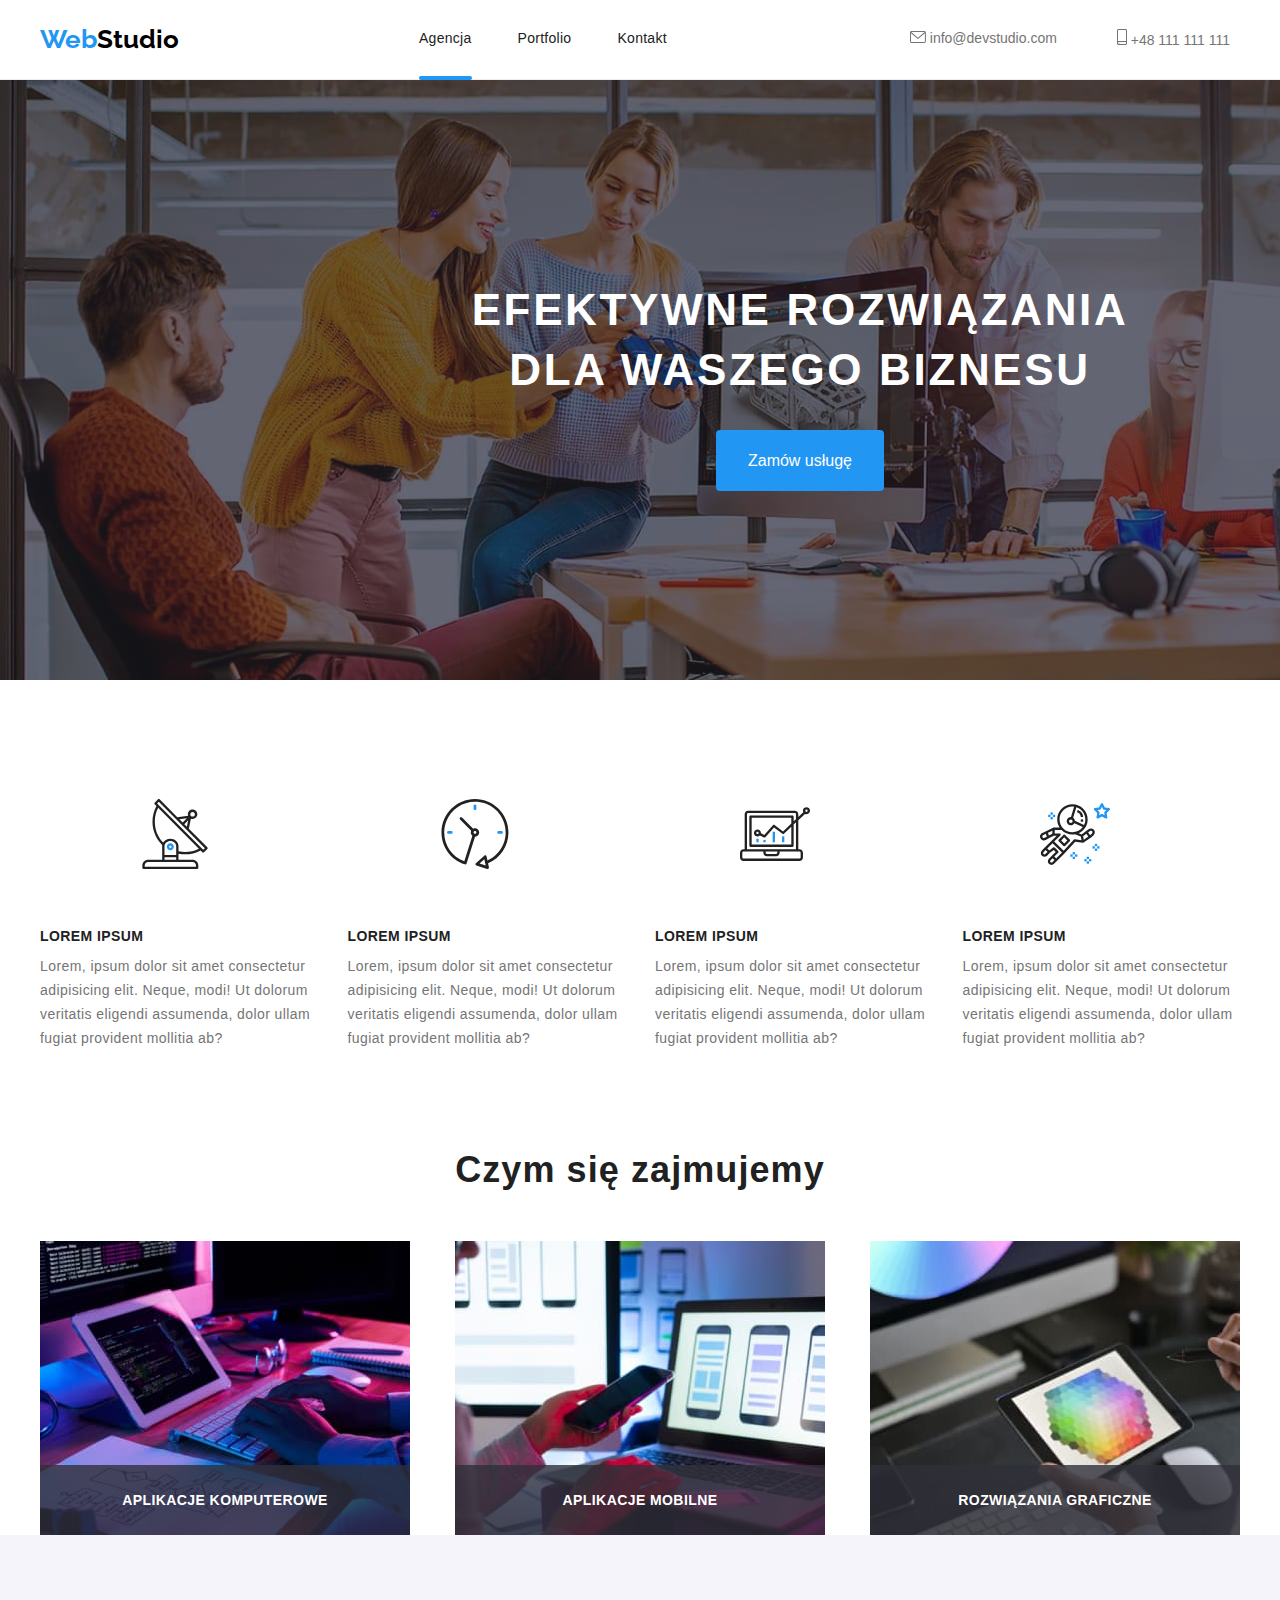
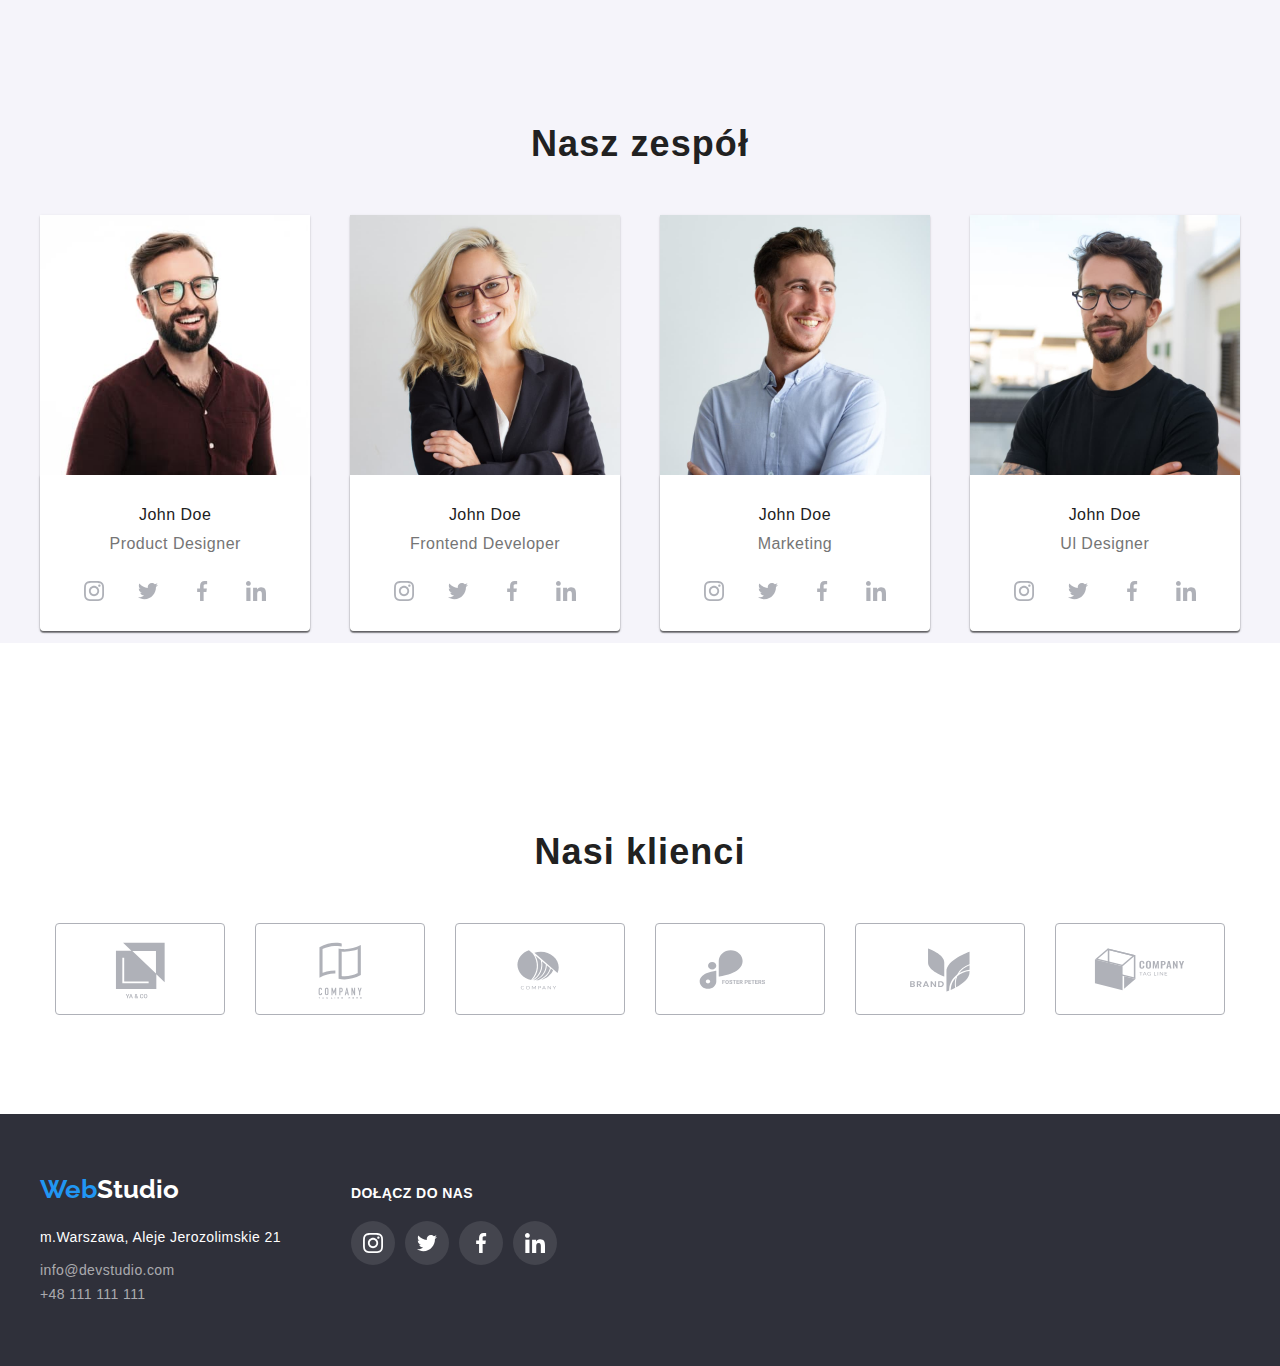
==== index.html @ 0da9fc45 "w toku" ====
<!DOCTYPE html>
<html lang="pl">
  <head>
    <meta charset="UTF-8" />
    <meta http-equiv="X-UA-Compatible" content="IE=edge" />
    <meta name="viewport" content="width=device-width, initial-scale=1.0" />
    <title>Document</title>
    <link rel="preconnect" href="https://fonts.googleapis.com" />
    <link rel="preconnect" href="https://fonts.gstatic.com" crossorigin />
    <link
      href="https://fonts.googleapis.com/css2?family=Raleway:wght@700&display=swap"
      rel="stylesheet"
    />
    <link rel="preconnect" href="https://fonts.googleapis.com" />
    <link rel="preconnect" href="https://fonts.gstatic.com" crossorigin />
    <link
      href="./css/normalize.css"
      rel="stylesheet"
    />
    <link rel="stylesheet" href="node_modules/modern-normalize/modern-normalize.css">
    <link href="./css/styles.css" rel="stylesheet" />
  </head>
  <body>
    <header class="logo">
        <div class="container">
      <a class="logo-image" href="WebStudio"><span class="accent">Web</span>Studio</a>
      <nav>
        <ul class="menu-nav">
          <li><a class="link active" href="agencja">Agencja</a></li>
          <li><a class="link" href="./portfolio.html">Portfolio</a></li>
          <li><a class="link" href="kontakt">Kontakt</a></li>
        </ul>
      </nav>
      <div>
        <ul class="contact">
          <li>
            <a class="info" href="mailto:info@devstudio.com">
            <svg width="16" height="12">
              <use href="./images/icons.svg#icon-envelope">
              </use>
            </svg>
          info@devstudio.com</a>
          </li>
          <li>
            <a class="info" href="tel:+48111111111">
              <svg width="10" height="16">
                <use href="./images/icons.svg#icon-smartphone">
                </use>
              </svg>
              +48 111 111 111</a>
            </li>
          
        </ul>
      </div>
    </div>
    </header>
    <main>
      <section class="head">
        <div class="container">
        <h1 class="head-text">Efektywne rozwiązania dla waszego biznesu</h1>
        <button class="button-one" type="button" data-modal-open>Zamów usługę</button>
        </div>
      </section>
      <section class="features">
        <div class="container">
          <ul class="feature-image">
            <li class="feature-image-list">
              <a class="feature-image-item" href="#">
                <svg class="feature-item" >
                  <use href="./images/icons.svg#icon-antenna" width="70" height="70"></use>
                </svg>
              </a>
            </li>
            <li class="feature-image-list">
              <a class="feature-image-item" href="#">
                <svg class="feature-item" >
                  <use href="./images/icons.svg#icon-clock" width="70" height="70"></use>
                </svg>
              </a>
            </li>
            <li class="feature-image-list">
              <a class="feature-image-item" href="#">
                <svg class="feature-item" >
                  <use href="./images/icons.svg#icon-diagram" width="70" height="70"></use>
                </svg>
              </a>
            </li>
            <li class="feature-image-list">
              <a class="feature-image-item" href="#">
                <svg class="feature-item" >
                  <use href="./images/icons.svg#icon-astronaut" width="70" height="70"></use>
                </svg>
              </a>
            </li>
          </ul>
        <ul class="feature">
          <li>
            <h3 class="feature1">Lorem Ipsum</h3>
            <p class="feature-text">
              Lorem, ipsum dolor sit amet consectetur adipisicing elit. Neque,
              modi! Ut dolorum veritatis eligendi assumenda, dolor ullam fugiat
              provident mollitia ab?
            </p>
          </li>
          <li>
            <h3 class="feature2">Lorem Ipsum</h3>

            <p class="feature-text">
              Lorem, ipsum dolor sit amet consectetur adipisicing elit. Neque,
              modi! Ut dolorum veritatis eligendi assumenda, dolor ullam fugiat
              provident mollitia ab? 
            </p>
          </li>
          <li>
            <h3 class="feature3">Lorem Ipsum</h3>

            <p class="feature-text">
              Lorem, ipsum dolor sit amet consectetur adipisicing elit. Neque,
              modi! Ut dolorum veritatis eligendi assumenda, dolor ullam fugiat
              provident mollitia ab? 
            </p>
          </li>
          <li>
            <h3 class="feature4">Lorem Ipsum</h3>

            <p class="feature-text">
              Lorem, ipsum dolor sit amet consectetur adipisicing elit. Neque,
              modi! Ut dolorum veritatis eligendi assumenda, dolor ullam fugiat
              provident mollitia ab? 
            </p>
          </li>
        </ul>
      </div>
      </section>
      <section class="specialty">
        <div class="container">
        <h2 class="specialty-item">Czym się zajmujemy</h2>
        <ul class="specialty-photo">
          <li>
            <div class="thumb">
            <img  
              src="./images/1.jpg"
              alt="Programista tworzący kod"
              width="370"
              height="294"
            />
            <p class="label">Aplikacje komputerowe</p>
          </div>
          </li>
       
          <li>
            <div class="thumb">
            <img  
              src="./images/2.jpg"
              alt="Tworzenie stron internetowych na urządzenia mobilne"
              width="370"
              height="294"
            />
            <p class="label">Aplikacje mobilne</p>
          </div>
          </li>
          <li>
            <div class="thumb">
            <img  
              src="./images/3.jpg"
              alt="Paleta kolorów wyświetlona na tablecie"
              width="370"
              height="294"
            />
            <p class="label">Rozwiązania graficzne</p>
          </div>
          </li>
        </ul>
      </div>
      </section>
      <section class="team">
        <div class="container">
        <h2 class="workers">Nasz zespół</h2>
        <ul class="workers-photo">
          <li>
            <figure class="a">
              <img  
                src="./images/4.jpg"
                alt="zdjęcie John Doe"
                width="270"
                height="260"
              />
              <figcaption class="b">
                <h3 class="person">John Doe</h3>
                <p class="work">Product Designer</p>
             <ul class="social-list">
                <li class="social-list-item link">
                  <a class="social-list_link"  href="#">
                    <svg class="social-icon">
                      <use href="images/icons.svg#icon-instagram"></use>
                    </svg>
                  </a>
                </li>
                <li class="social-list-item link">
                  <a class="social-list_link"  href="#">
                    <svg class="social-icon">
                      <use href="images/icons.svg#icon-twitter"></use>
                    </svg>
                  </a>
                </li>
                <li class="social-list-item link">
                  <a class="social-list_link"  href="#">
                    <svg class="social-icon">
                      <use href="images/icons.svg#icon-facebook"></use>
                    </svg>
                  </a>
                </li>
                <li class="social-list-item link">
                  <a class="social-list_link"  href="#">
                    <svg class="social-icon">
                      <use href="images/icons.svg#icon-linkedin"></use>
                    </svg>
                  </a>
                </li>
              </ul>
            </figcaption>
          </figure>
          </li>

          <li>
            <figure class="a">
              <img  
                src="./images/5.jpg"
                alt="zdjęcie John Doe"
                width="270"
                height="260"
              />
              <figcaption class="b">
                <h3 class="person">John Doe</h3>
                <p class="work">Frontend Developer</p>
                <ul class="social-list">
                  <li class="social-list-item link">
                    <a class="social-list_link"  href="#">
                      <svg class="social-icon">
                        <use href="images/icons.svg#icon-instagram"></use>
                      </svg>
                    </a>
                  </li>
                  <li class="social-list-item link">
                    <a class="social-list_link"  href="#">
                      <svg class="social-icon">
                        <use href="images/icons.svg#icon-twitter"></use>
                      </svg>
                    </a>
                  </li>
                  <li class="social-list-item link">
                    <a class="social-list_link"  href="#">
                      <svg class="social-icon">
                        <use href="images/icons.svg#icon-facebook"></use>
                      </svg>
                    </a>
                  </li>
                  <li class="social-list-item link">
                    <a class="social-list_link"  href="#">
                      <svg class="social-icon">
                        <use href="images/icons.svg#icon-linkedin"></use>
                      </svg>
                    </a>
                  </li>
                </ul>
              </figcaption>
            </figure>
          </li>

          <li>
            <figure class="a">
              <img  
                src="./images/6.jpg"
                alt="zdjęcie John Doe"
                width="270"
                height="260"
              />
              <figcaption class="b">
                <h3 class="person">John Doe</h3>
                <p class="work">Marketing</p>
                <ul class="social-list">
                  <li class="social-list-item link">
                    <a class="social-list_link"  href="#">
                      <svg class="social-icon">
                        <use href="images/icons.svg#icon-instagram"></use>
                      </svg>
                    </a>
                  </li>
                  <li class="social-list-item link">
                    <a class="social-list_link"  href="#">
                      <svg class="social-icon">
                        <use href="images/icons.svg#icon-twitter"></use>
                      </svg>
                    </a>
                  </li>
                  <li class="social-list-item link">
                    <a class="social-list_link"  href="#">
                      <svg class="social-icon">
                        <use href="images/icons.svg#icon-facebook"></use>
                      </svg>
                    </a>
                  </li>
                  <li class="social-list-item link">
                    <a class="social-list_link"  href="#">
                      <svg class="social-icon">
                        <use href="images/icons.svg#icon-linkedin"></use>
                      </svg>
                    </a>
                  </li>
                </ul>
              </figcaption>
            </figure>
          </li>

          <li>
            <figure class="a">
              <img 
                src="./images/7.jpg"
                alt="zdjęcie John Doe"
                width="270"
                height="260"
              />
              <figcaption class="b">
                <h3 class="person">John Doe</h3>
                <p class="work">Ul Designer</p>
                <ul class="social-list">
                  <li class="social-list-item link">
                    <a class="social-list_link"  href="#">
                      <svg class="social-icon">
                        <use href="images/icons.svg#icon-instagram"></use>
                      </svg>
                    </a>
                  </li>
                  <li class="social-list-item link">
                    <a class="social-list_link"  href="#">
                      <svg class="social-icon">
                        <use href="images/icons.svg#icon-twitter"></use>
                      </svg>
                    </a>
                  </li>
                  <li class="social-list-item link">
                    <a class="social-list_link"  href="#">
                      <svg class="social-icon">
                        <use href="images/icons.svg#icon-facebook"></use>
                      </svg>
                    </a>
                  </li>
                  <li class="social-list-item link">
                    <a class="social-list_link"  href="#">
                      <svg class="social-icon">
                        <use href="images/icons.svg#icon-linkedin"></use>
                      </svg>
                    </a>
                  </li>
                </ul>
              </figcaption>
            </figure>
          </li>
        </ul>
      </div>
      </section>
      <section class="clients">
        <div class="container">
          <h2 class="clients-head">Nasi klienci</h2>
          <ul class="clients-list">
            <li class="client-list-item link">
              <a class="client-list_link" href="#">
                <svg class="client-icon">
                  <use href="./images/icons.svg#icon-client1"></use>
                </svg>
              </a>
            </li>
            <li class="client-list-item link">
              <a class="client-list_link" href="#">
                <svg class="client-icon">
                  <use href="./images/icons.svg#icon-client2"></use>
                </svg>
              </a>
            </li>
            <li class="client-list-item link">
              <a class="client-list_link" href="#">
                <svg class="client-icon" >
                  <use href="./images/icons.svg#icon-client3"></use>
                </svg>
              </a>
            </li>
            <li class="client-list-item link">
              <a class="client-list_link" href="#">
                <svg class="client-icon">
                  <use href="./images/icons.svg#icon-client4"></use>
                </svg>
              </a>
            </li>
            <li class="client-list-item link">
              <a class="client-list_link" href="#">
                <svg class="client-icon">
                  <use href="./images/icons.svg#icon-client5"></use>
                </svg>
              </a>
            </li>
            <li class="client-list-item link">
              <a class="client-list_link" href="#">
                <svg class="client-icon">
                  <use href="./images/icons.svg#icon-client6"></use>
                </svg>
              </a>
            </li>
          </ul>
        </div>
      </section>
    </main>
    <footer class="contact2">
      <div class="container">
        <div>
      <a class="logo-image2" href="WebStudio"><span class="accent">Web</span>Studio</a>
      <address>
         m.Warszawa, Aleje Jerozolimskie 21
      </address>
      <ul>
        <li><a class="contact2" href="mailto:info@devstudio.com">info@devstudio.com</a></li>
        <li><a class="contact2" href="tel:+48111111111">+48 111 111 111</a></li>
      </ul>
    </div>
    <div class="social">
      <h3 class="join-us">Dołącz do nas</h3>
      <ul class="social-item">
        <li class="social-item link">
          <a class="social-item_link"  href="#">
            <svg class="social-icon2">
              <use href="images/icons.svg#icon-instagram"></use>
            </svg>
          </a>
        </li>
        <li class="social-item link">
          <a class="social-item_link"  href="#">
            <svg class="social-icon2">
              <use href="images/icons.svg#icon-twitter"></use>
            </svg>
          </a>
        </li>
        <li class="social-item link">
          <a class="social-item_link"  href="#">
            <svg class="social-icon2">
              <use href="images/icons.svg#icon-facebook"></use>
            </svg>
          </a>
        </li>
        <li class="social-item link">
          <a class="social-item_link"  href="#">
            <svg class="social-icon2">
              <use href="images/icons.svg#icon-linkedin"></use>
            </svg>
          </a>
        </li>
      </ul>
    </div>
    </div>
    </footer>
    <div class="backdrop is-hidden" data-modal>
      <div class="modal">
        <button type="button" class="close-btn" data-modal-close>X</button>
        <form name="dane" autocomplete="on" novalidate></form>
      </div>
    </div>
    <script src="./js/modal.js"></script>
  </body>
</html>
---- css/styles.css ----
/* BODY */
body {
    font-family: "Roboto",  sans-serif;
    color: black;
  }
  
  *,
  *::before,
  *::after {
    margin: 0;
    padding: 0;
  }
  ul {
    list-style: none;
  }
  img {
    display: block;
    margin: 0;
    padding: 0;
  }
  .container {
    width: 1200px;
    margin: 0 auto;
    align-items: center;
    
  }
  section {
    padding-top: 94px;
    
  }
  header {
    height: 80px;
    border-bottom: 1px solid #ECECEC;
  }
   
  header .container {
    display: flex;
    align-items: center;
    justify-content: space-between;
  }
  .link {
    text-decoration: none;
    
  }
  
  /* MENU */
  
  .logo {
    display: flex;
  }
  .logo-image {
    color: #000000;
    text-decoration: none;
    font-family: "Raleway";
    font-weight: 700;
    font-size: 26px;
    line-height: 31px;
    padding-right: 93px;
  }
  .logo .accent {
    color: #2196f3;
    font-family: "Raleway";
    font-weight: 700;
    font-size: 26px;
    line-height: 31px;
  }
  .menu-nav {
    display: flex;
    text-decoration: none;
    list-style: none;
    margin-left: auto;
    align-items: space-between;
    position: relative;
  }
  
  .menu-nav .link {
    font-weight: 500;
    font-size: 14px;
    letter-spacing: 0.02em;
    color: #212121;
    margin-right: 46px;
    text-decoration: none;
    line-height: 16px; 
    display: block; 
  }
  
  .menu-nav .link:hover,
  .menu-nav 
  link:focus {
    color: #2196f3;
    text-decoration: none;
    transition: 250ms cubic-bezier(0.4, 0, 0.2, 1);
  }
  .active::after{
    content: "";
    display: block;
    position: relative;
    border-top: 4px solid #2196f3;
    border-radius: 2px;
    top: 30px;
  }
  .contact {
    display: flex;
  }
  .info {
    text-decoration: none;
    color: #757575;
    font-weight: 500;
    font-size: 14px;
    line-height: 16px;
    padding: 32px 0px 32px 50px;
    margin-right: 10px;
    fill: #757575;
    transition: 250ms cubic-bezier(0.4, 0, 0.2, 1);
  }
  
  .info:hover, 
  .info:focus {
    color: #2196f3;
    fill:#2196f3;
  }
  
  /* MAIN */
  /* HEAD */
  .head {
    flex-direction: column;
    align-items: center;
    justify-content: center;
    height: 600px;
    width: 1600px;
    margin: 0 auto;
    background-size: contain;
    background-position: center;
    background-repeat: no-repeat;
    background-image: linear-gradient(
      rgba(47, 48, 58, 0.4),
      rgba(47, 48, 58, 0.4)),
      url("../images/Img.jpg");
      object-fit: cover;
    top: 80px;
    background-color: #2f303a;
    
  }
  .head-text {
    width: 696px;
    font-size: 44px;
    line-height: 60px;
    text-align: center;
    letter-spacing: 0.06em;
    text-transform: uppercase;
    color: #ffffff;
    align-items: center;
    justify-content: center;
    margin-left: auto;
    margin-right: auto;
    padding: 106px 0 30px;
  }
  /* BUTTONS */
  .button-one {
    background-color: #2196f3;
    color: #ffffff;
    font-size: 16px;
    font-weight: 500;
    border: none;
    padding: 15px 32px;
    text-align: center;
    cursor: pointer;
    background: #2196f3;
    border-radius: 4px;
    line-height: 31px;
    display: block;
    margin: 0 auto;
    transition: 250ms cubic-bezier(0.4, 0, 0.2, 1);
  }
  
  .button-one:hover,
  .button-one:focus {
    background-color: #2196f3;
    color: #ffffff;
    background: #2196f3;
    box-shadow: 0px 3px 1px rgba(0, 0, 0, 0.1), 0px 1px 2px rgba(0, 0, 0, 0.08),
      0px 2px 2px rgba(0, 0, 0, 0.12);
    border-radius: 4px;
  }
  .buttons {
    display: flex;
    gap: 8px;
    align-items: center;
    justify-content: center;
    padding-bottom: 34px;
    
  }
  .button {
    background-color: #f5f4fa;
    color: #212121;
    font-size: 16px;
    font-weight: 500;
    border: none;
    text-align: center;
    cursor: pointer;
    background: #f5f4fa;
    border-radius: 4px;
    line-height: 31px;
    padding: 6px 22px;
    transition: 250ms cubic-bezier(0.4, 0, 0.2, 1);
  }
  .button:hover {
    background-color: #2196f3;
    color: #ffffff;
    background: #2196f3;
    box-shadow: 5px 5px 2px rgba(0, 0, 0, 0.1), 2px 1px 2px rgba(0, 0, 0, 0.08),
      0px 2px 2px rgba(0, 0, 0, 0.12);
    border-radius: 4px;
  }
  
  /* FEATURE */
  .features {
    padding-top: 94px;
  }
  .feature {
    padding-top: 30px;
    display: flex;
    gap: 30px;
  }
  .feature-text {
    height: 101px;
    font-size: 14px;
    line-height: 24px;
    letter-spacing: 0.03em;
    color: #757575;
  }
  
  .feature1,
  .feature2,
  .feature3,
  .feature4 {
    
    font-weight: 700;
    font-size: 14px;
    line-height: 16px;
    letter-spacing: 0.03em;
    text-transform: uppercase;
    color: #212121;
    padding-bottom: 10px;
  }
  .feature-item{
    width: 270px;
    height: 120px;
    padding: 25px 100px;
  }
  
  .feature-image {
    display: flex;
    align-items: center;
    flex-wrap: wrap;
    gap: 30px;
  }
  /* SPECIALITY */
  .specialty{
    display:block;
    margin:0 auto;
  }
  
  .specialty-item {
    font-weight: 700;
    font-size: 36px;
    line-height: 42px;
    letter-spacing: 0.03em;
    color: #212121;
    text-align: center;
    padding-bottom: 50px;
  }

  .specialty-photo {
    display: flex;
    justify-content: space-between;
  }

  .thumb{
    position: relative;
   }

  .thumb> .label {
  position: absolute;
  bottom: 0;
  width: 370px;
  height: 70px;
  background: rgba(47, 48, 58, 0.8);
  font-weight: 700;
  font-size: 14px;
  line-height: 16px;
  text-align:center;
  letter-spacing: 0.03em;
  text-transform: uppercase;
  color: #FFFFFF;
  padding-top: 27px;
}
  
  /* TEAM */
  
  .team {
    height: 708px;
    background-color: #f5f4fa;
    display: block;
    
  }
  .workers-photo {
    display: flex;
    justify-content: space-between;
    
    
  }
  
  .workers {
    font-weight: 700;
    font-size: 36px;
    line-height: 42px;
    letter-spacing: 0.03em;
    color: #212121;
    text-align: center;
    padding-top: 94px;
    padding-bottom: 50px;
  }
  
  .a,
  .b {
    background: #FFFFFF;
    box-shadow: 0px 1px 3px rgba(0, 0, 0, 0.12), 0px 1px 1px rgba(0, 0, 0, 0.14), 0px 2px 1px rgba(0, 0, 0, 0.2);
    border-radius: 0px 0px 4px 4px;
    
  
  }
    .person {
    font-weight: 500;
    font-size: 16px;
    line-height: 19px;
    letter-spacing: 0.03em;
    color: #212121;
    padding: 30px 99px 0;
  }
  .work {
    font-size: 16px;
    line-height: 19px;
    letter-spacing: 0.03em;
    color: #757575;
    padding: 10px 50px 16px;
    text-align: center;
  }
  .social-list {
    display: flex;
    align-items: center;
    justify-content: space-between;
    padding: 0px 32px 18px;
    
  }
  
  .social-list_link {
    display: flex;
    width: 44px;
    height: 44px;
    background-color:#fff;
    border-radius: 50%;
    align-items: center;
    justify-content: center;
    fill: #AFB1B8;
    transition: 250ms cubic-bezier(0.4, 0, 0.2, 1);
  }
  
  .social-icon {
    width: 20px;
    height: 20px;
  }
  
  .social-list_link:hover,
  .social-list_link:focus {
    fill: #fff;
    background-color: #2196f3;
  }
  
  /* CLIENTS */
  .clients {
    display: flex;
    margin: 0 auto;
  }
  .clients-head {
    font-weight: 700;
    font-size: 36px;
    line-height: 42px;
    letter-spacing: 0.03em;
    color: #212121;
    text-align: center;
    padding: 94px 0 50px;
  }
  .clients-list {
    display: flex;
    align-items: center;
    justify-content: center;
    flex-wrap: wrap;
    gap: 30px;
    padding-bottom: 94px;
    
  }
  .client-icon {
    width: 170px;
    height: 92px;
    padding: 18px 32px 15px;
    border: 1px solid #AFB1B8;
    border-radius: 4px;
    fill:  #AFB1B8;
    transition: 250ms cubic-bezier(0.4, 0, 0.2, 1);
  }
  .client-icon:hover,
  .client-icon:active {
    border: 1px solid #2196f3;
    fill:#2196f3;
  }
  /* BUSINESS */
  .business-item {
    width: 1200px;
    height: 1360px;
    display: block;
    margin: 0 auto;
    padding: 0;
  }
  
   .business-photos {
    display: flex;
    flex-wrap:wrap;
    gap: 30px;
    justify-content: space-between;
    align-items: center;
    
  }
  .projects {
    font-weight: 700;
    font-size: 18px;
    line-height:36px;
    letter-spacing: 0.04em;
    color: #212121;
    padding: 20px 24px 4px;
  }
  .description {
    font-weight: 400;
    font-size: 16px;
    line-height: 29px;
    letter-spacing: 0.03em;
    color: #757575;
   padding: 4px 24px 20px;
  }
  .signature {
    position: relative;
    background-color: #fff;
  }
  .boxes {
    width: 373px;
    height: 408px;
    border: 1px solid #eeeeee;
    background-color: #fff;
    list-style: none;
    
  }
  .boxes:hover,
  .boxes:focus {
    box-shadow: 3px 10px 8px 2px rgba(0, 0, 0, 0.3);
    transition: 250ms cubic-bezier(0.4, 0, 0.2, 1);
  }
  
  .box {
   margin: 0 auto;
   position: relative;
   overflow: hidden;
  }

  .box:hover .overlay,
  .box:focus .overlay {
   transform: translateY(0);
   transition: 250ms cubic-bezier(0.4, 0, 0.2, 1);
  }
  .overlay {
    position: absolute;
    top: 0;
    left: 0;
    width: 100%;
    height: 100%;
    transform: translateY(100%);
    transition: transform 250ms ease;
    background: rgba(33, 150, 243, 0.9);
    color:rgba(255, 255, 255, 0.6);
    padding: 49px 45px 49px 24px;
    }
  .overlay-description {
    font-size: 18px;
    line-height: 28px;
    letter-spacing: 0.03em;
    color: #FFFFFF;
    
  }
  
  /* FOOTER */
  
  .contact2 {
    background-color: #2f303a;
    height: 252px;
    
  }
  address{
    font-size: 14px;
    color: #ffffff;
    font-weight: 400;
    line-height: 24px;
    letter-spacing: 0.03em;
    font-style: normal;
    padding-top: 20px;
    padding-bottom: 9px;
  }
  .contact2 .contact2 {
    color: rgba(255, 255, 255, 0.6);
    text-decoration: none;
    font-weight: 400;
    font-size: 14px;
    line-height: 24px;
    letter-spacing: 0.03em;
    padding-bottom: 9px;
  }
  
  .contact2 .contact2:hover,
  .contact2 .contact2:focus {
    color: #2196f3;
  }
  
  .logo-image2 {
    color: #ffffff;
    text-decoration: none;
    font-family: "Raleway";
    font-weight: 700;
    font-size: 26px;
    line-height: 31px;
    display: flex;
    padding-top: 60px;
  }
  .logo-image2 .accent {
    color: #2196f3;
    font-family: "Raleway";
    font-size: 26px;
  }
  footer>.container {
    display: flex;
    align-items:center;
  }
  .social {
   padding-top: 30px;
   padding-left: 70px;
   
  }
  .join-us {
  font-weight: 700;
  font-size: 14px;
  line-height: 16px;
  letter-spacing: 0.03em;
  text-transform: uppercase;
  color: #FFFFFF;
  padding-bottom: 20px;
  }
  .social-item{
    display: flex;
    align-items: center;
    flex-wrap: wrap;
    gap: 10px;
  }
  .social-item_link {
    display: flex;
    width: 44px;
    height: 44px;
    background-color: rgba(255, 255, 255, 0.1);
    border-radius: 50%;
    align-items: center;
    justify-content: center;
    fill:#fff;
    transition: 250ms cubic-bezier(0.4, 0, 0.2, 1);
  
  }
  .social-icon2 {
    width: 20px;
    height: 20px;
  }
  .social-item_link:hover,
  .social-item_link:focus {
    background-color: #2196f3;
  }
  /* BACKDROP */

  .backdrop {
    position: fixed;
    left: 0;
    top: 0;
    width: 100%;
    height: 100%;
    background-color: rgba(0, 0, 0, 0.1);
  }
  .modal {
    position: absolute;
    top: 50%;
    left: 50%;
    transform: translate(-50%,-50%);
    width: 528px;
    min-height: 581px;
    background-color: #fff;
  }
  .close-btn {
    position: absolute;
    top: 8px;
    right: 8px;
    width: 30px;
    height: 30px;
    background-color: #fff;
    border: 1px solid rgba(0, 0, 0, 0.1);
    border-radius: 50%;
    cursor:pointer;
  }
  .is-hidden {
    opacity:0;
    visibility: hidden;
    pointer-events: none;
  }
  .is-hidden .modal {
    transform: translate(100%);
    transition: cubic-bezier(0.4, 0, 0.2, 1) 250ms;
  }
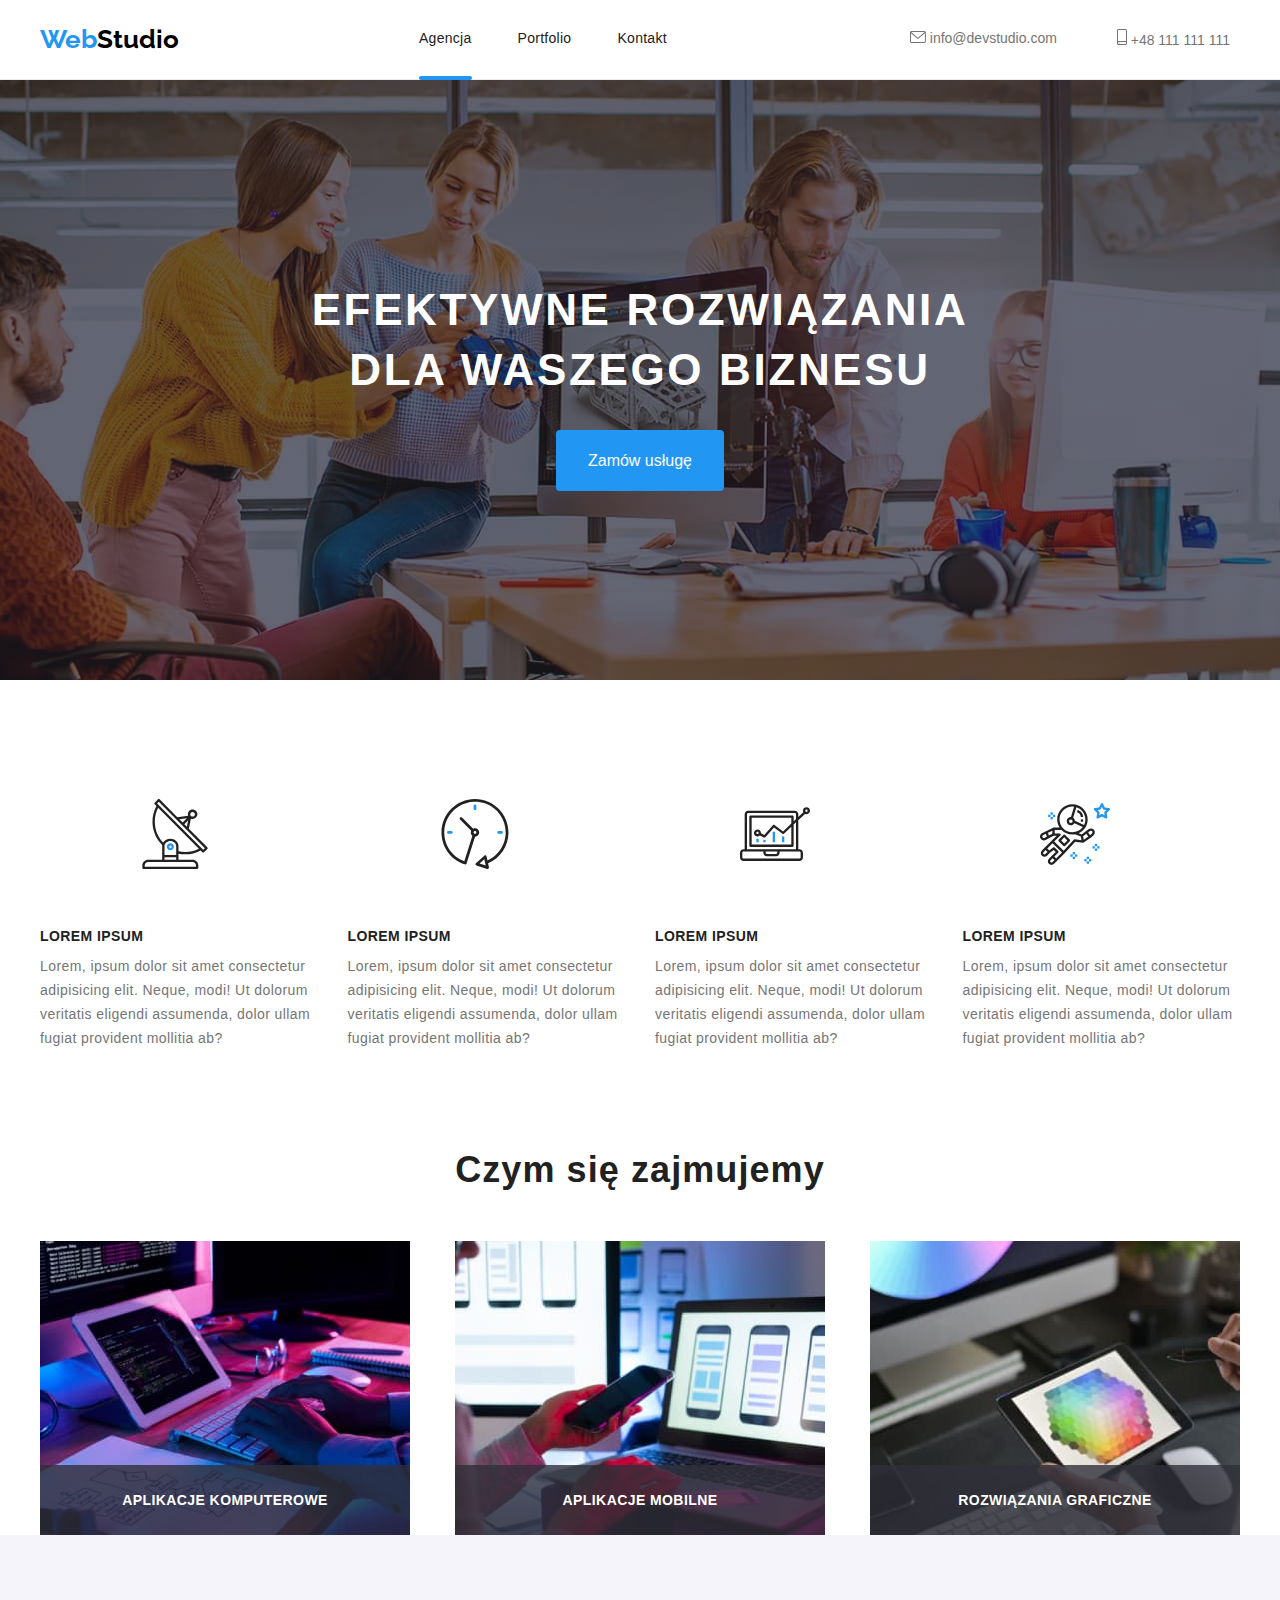
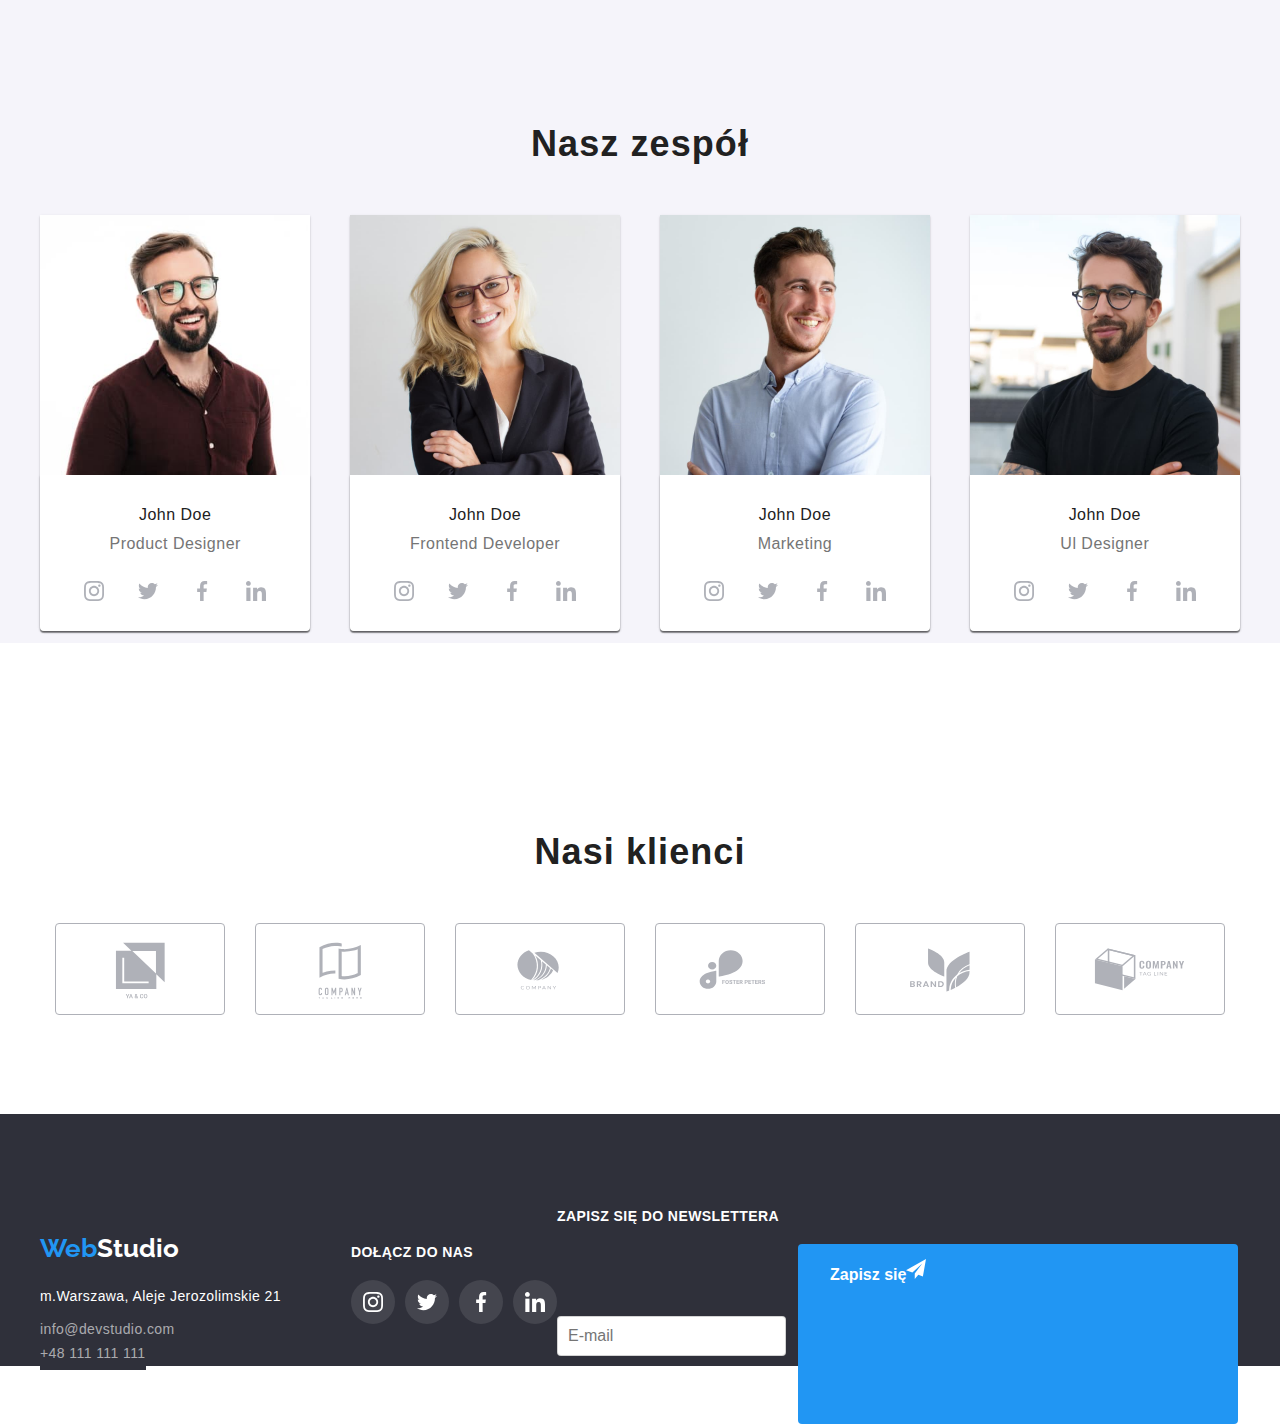
==== commit 3395459c: "w toku" ====
--- a/index.html
+++ b/index.html
@@ -454,12 +454,51 @@
         </li>
       </ul>
     </div>
+    <section class="newsletter">
+      <h3 class="join-us"> Zapisz się do newslettera </h3>
+      <form class="news-item">
+        <input type="email" class="news-email" placeholder="E-mail">
+        <button type="submit" class="news-sign"> Zapisz się <svg>
+          <use href="./images/icons.svg#icon-send" width="20" height="20"></use>
+        </svg>
+      </button>
+      </form>
+    </section>
     </div>
     </footer>
     <div class="backdrop is-hidden" data-modal>
       <div class="modal">
-        <button type="button" class="close-btn" data-modal-close>X</button>
-        <form name="dane" autocomplete="on" novalidate></form>
+        <button type="button" class="close-btn" data-modal-close>
+          <a class="close" href="#">
+            <svg class="close-x">
+              <use href="./images/icons.svg#icon-x"></use>
+            </svg>
+          </a>
+        </button>
+        <form name="dane" autocomplete="on" novalidate>
+          <p class="form-head">Zostaw swoje dane w formularzu poniżej</p>
+        
+            <label>
+            Imie
+            <input type="name" name="name"/>
+            <svg class="form-icon">
+              <use href="./images/icons.svg#icon-person"></use>
+            </svg>
+          </label>
+        
+          <label>
+            Telefon
+            <input type="phone" name="phone"/>
+          </label>
+          <label>
+            E-mail 
+            <input type="mail" name="mail"/>
+          </label>
+          <label>
+            Komentarz
+            <textarea name="feedback" placeholder="Wprowadź tekst"></textarea>
+          </label>
+        </form>
       </div>
     </div>
     <script src="./js/modal.js"></script>
--- a/css/styles.css
+++ b/css/styles.css
@@ -1,633 +1,718 @@
 /* BODY */
 body {
-    font-family: "Roboto",  sans-serif;
-    color: black;
-  }
-  
-  *,
-  *::before,
-  *::after {
-    margin: 0;
-    padding: 0;
-  }
-  ul {
-    list-style: none;
-  }
-  img {
-    display: block;
-    margin: 0;
-    padding: 0;
-  }
-  .container {
-    width: 1200px;
-    margin: 0 auto;
-    align-items: center;
-    
-  }
-  section {
-    padding-top: 94px;
-    
-  }
-  header {
-    height: 80px;
-    border-bottom: 1px solid #ECECEC;
-  }
-   
-  header .container {
-    display: flex;
-    align-items: center;
-    justify-content: space-between;
-  }
-  .link {
-    text-decoration: none;
-    
-  }
-  
-  /* MENU */
-  
-  .logo {
-    display: flex;
-  }
-  .logo-image {
-    color: #000000;
-    text-decoration: none;
-    font-family: "Raleway";
-    font-weight: 700;
-    font-size: 26px;
-    line-height: 31px;
-    padding-right: 93px;
-  }
-  .logo .accent {
-    color: #2196f3;
-    font-family: "Raleway";
-    font-weight: 700;
-    font-size: 26px;
-    line-height: 31px;
-  }
-  .menu-nav {
-    display: flex;
-    text-decoration: none;
-    list-style: none;
-    margin-left: auto;
-    align-items: space-between;
-    position: relative;
-  }
-  
-  .menu-nav .link {
-    font-weight: 500;
-    font-size: 14px;
-    letter-spacing: 0.02em;
-    color: #212121;
-    margin-right: 46px;
-    text-decoration: none;
-    line-height: 16px; 
-    display: block; 
-  }
-  
-  .menu-nav .link:hover,
-  .menu-nav 
-  link:focus {
-    color: #2196f3;
-    text-decoration: none;
-    transition: 250ms cubic-bezier(0.4, 0, 0.2, 1);
-  }
-  .active::after{
-    content: "";
-    display: block;
-    position: relative;
-    border-top: 4px solid #2196f3;
-    border-radius: 2px;
-    top: 30px;
-  }
-  .contact {
-    display: flex;
-  }
-  .info {
-    text-decoration: none;
-    color: #757575;
-    font-weight: 500;
-    font-size: 14px;
-    line-height: 16px;
-    padding: 32px 0px 32px 50px;
-    margin-right: 10px;
-    fill: #757575;
-    transition: 250ms cubic-bezier(0.4, 0, 0.2, 1);
-  }
-  
-  .info:hover, 
-  .info:focus {
-    color: #2196f3;
-    fill:#2196f3;
-  }
-  
-  /* MAIN */
-  /* HEAD */
-  .head {
-    flex-direction: column;
-    align-items: center;
-    justify-content: center;
-    height: 600px;
-    width: 1600px;
-    margin: 0 auto;
-    background-size: contain;
-    background-position: center;
-    background-repeat: no-repeat;
-    background-image: linear-gradient(
-      rgba(47, 48, 58, 0.4),
-      rgba(47, 48, 58, 0.4)),
-      url("../images/Img.jpg");
-      object-fit: cover;
-    top: 80px;
-    background-color: #2f303a;
-    
-  }
-  .head-text {
-    width: 696px;
-    font-size: 44px;
-    line-height: 60px;
-    text-align: center;
-    letter-spacing: 0.06em;
-    text-transform: uppercase;
-    color: #ffffff;
-    align-items: center;
-    justify-content: center;
-    margin-left: auto;
-    margin-right: auto;
-    padding: 106px 0 30px;
-  }
-  /* BUTTONS */
-  .button-one {
-    background-color: #2196f3;
-    color: #ffffff;
-    font-size: 16px;
-    font-weight: 500;
-    border: none;
-    padding: 15px 32px;
-    text-align: center;
-    cursor: pointer;
-    background: #2196f3;
-    border-radius: 4px;
-    line-height: 31px;
-    display: block;
-    margin: 0 auto;
-    transition: 250ms cubic-bezier(0.4, 0, 0.2, 1);
-  }
-  
-  .button-one:hover,
-  .button-one:focus {
-    background-color: #2196f3;
-    color: #ffffff;
-    background: #2196f3;
-    box-shadow: 0px 3px 1px rgba(0, 0, 0, 0.1), 0px 1px 2px rgba(0, 0, 0, 0.08),
-      0px 2px 2px rgba(0, 0, 0, 0.12);
-    border-radius: 4px;
-  }
-  .buttons {
-    display: flex;
-    gap: 8px;
-    align-items: center;
-    justify-content: center;
-    padding-bottom: 34px;
-    
-  }
-  .button {
-    background-color: #f5f4fa;
-    color: #212121;
-    font-size: 16px;
-    font-weight: 500;
-    border: none;
-    text-align: center;
-    cursor: pointer;
-    background: #f5f4fa;
-    border-radius: 4px;
-    line-height: 31px;
-    padding: 6px 22px;
-    transition: 250ms cubic-bezier(0.4, 0, 0.2, 1);
-  }
-  .button:hover {
-    background-color: #2196f3;
-    color: #ffffff;
-    background: #2196f3;
-    box-shadow: 5px 5px 2px rgba(0, 0, 0, 0.1), 2px 1px 2px rgba(0, 0, 0, 0.08),
-      0px 2px 2px rgba(0, 0, 0, 0.12);
-    border-radius: 4px;
-  }
-  
-  /* FEATURE */
-  .features {
-    padding-top: 94px;
-  }
-  .feature {
-    padding-top: 30px;
-    display: flex;
-    gap: 30px;
-  }
-  .feature-text {
-    height: 101px;
-    font-size: 14px;
-    line-height: 24px;
-    letter-spacing: 0.03em;
-    color: #757575;
-  }
-  
-  .feature1,
-  .feature2,
-  .feature3,
-  .feature4 {
-    
-    font-weight: 700;
-    font-size: 14px;
-    line-height: 16px;
-    letter-spacing: 0.03em;
-    text-transform: uppercase;
-    color: #212121;
-    padding-bottom: 10px;
-  }
-  .feature-item{
-    width: 270px;
-    height: 120px;
-    padding: 25px 100px;
-  }
-  
-  .feature-image {
-    display: flex;
-    align-items: center;
-    flex-wrap: wrap;
-    gap: 30px;
-  }
-  /* SPECIALITY */
-  .specialty{
-    display:block;
-    margin:0 auto;
-  }
-  
-  .specialty-item {
-    font-weight: 700;
-    font-size: 36px;
-    line-height: 42px;
-    letter-spacing: 0.03em;
-    color: #212121;
-    text-align: center;
-    padding-bottom: 50px;
-  }
-
-  .specialty-photo {
-    display: flex;
-    justify-content: space-between;
-  }
-
-  .thumb{
-    position: relative;
-   }
-
-  .thumb> .label {
-  position: absolute;
-  bottom: 0;
-  width: 370px;
-  height: 70px;
-  background: rgba(47, 48, 58, 0.8);
-  font-weight: 700;
+  font-family: "Roboto",  sans-serif;
+  color: black;
+}
+
+*,
+*::before,
+*::after {
+  margin: 0;
+  padding: 0;
+}
+ul {
+  list-style: none;
+}
+img {
+  display: block;
+  margin: 0;
+  padding: 0;
+}
+.container {
+  width: 1200px;
+  margin: 0 auto;
+  align-items: center;
+  
+}
+section {
+  padding-top: 94px;
+  
+}
+header {
+  height: 80px;
+  border-bottom: 1px solid #ECECEC;
+}
+ 
+header .container {
+  display: flex;
+  align-items: center;
+  justify-content: space-between;
+}
+.link {
+  text-decoration: none;
+  
+}
+
+/* MENU */
+
+.logo {
+  display: flex;
+}
+.logo-image {
+  color: #000000;
+  text-decoration: none;
+  font-family: "Raleway";
+  font-weight: 700;
+  font-size: 26px;
+  line-height: 31px;
+  padding-right: 93px;
+}
+.logo .accent {
+  color: #2196f3;
+  font-family: "Raleway";
+  font-weight: 700;
+  font-size: 26px;
+  line-height: 31px;
+}
+.menu-nav {
+  display: flex;
+  text-decoration: none;
+  list-style: none;
+  margin-left: auto;
+  align-items: space-between;
+  position: relative;
+}
+
+.menu-nav .link {
+  font-weight: 500;
+  font-size: 14px;
+  letter-spacing: 0.02em;
+  color: #212121;
+  margin-right: 46px;
+  text-decoration: none;
+  line-height: 16px; 
+  display: block; 
+}
+
+.menu-nav .link:hover,
+.menu-nav 
+link:focus {
+  color: #2196f3;
+  text-decoration: none;
+  transition: 250ms cubic-bezier(0.4, 0, 0.2, 1);
+}
+.active::after{
+  content: "";
+  display: block;
+  position: relative;
+  border-top: 4px solid #2196f3;
+  border-radius: 2px;
+  top: 30px;
+}
+.contact {
+  display: flex;
+}
+.info {
+  text-decoration: none;
+  color: #757575;
+  font-weight: 500;
   font-size: 14px;
   line-height: 16px;
-  text-align:center;
-  letter-spacing: 0.03em;
+  padding: 32px 0px 32px 50px;
+  margin-right: 10px;
+  fill: #757575;
+  transition: 250ms cubic-bezier(0.4, 0, 0.2, 1);
+}
+
+.info:hover, 
+.info:focus {
+  color: #2196f3;
+  fill:#2196f3;
+}
+
+/* MAIN */
+/* HEAD */
+.head {
+  flex-direction: column;
+  align-items: center;
+  justify-content: center;
+  height: 600px;
+  max-width: 1600px;
+  margin: 0 auto;
+  background-size: cover;
+  background-position: center;
+  background-repeat: no-repeat;
+  background-image: linear-gradient(
+    rgba(47, 48, 58, 0.4),
+    rgba(47, 48, 58, 0.4)),
+    url("../images/Img.jpg");
+    object-fit: cover;
+  top: 80px;
+  background-color: #2f303a;
+  
+}
+.head-text {
+  width: 696px;
+  font-size: 44px;
+  line-height: 60px;
+  text-align: center;
+  letter-spacing: 0.06em;
   text-transform: uppercase;
-  color: #FFFFFF;
-  padding-top: 27px;
-}
-  
-  /* TEAM */
-  
-  .team {
-    height: 708px;
-    background-color: #f5f4fa;
-    display: block;
-    
-  }
-  .workers-photo {
-    display: flex;
-    justify-content: space-between;
-    
-    
-  }
-  
-  .workers {
-    font-weight: 700;
-    font-size: 36px;
-    line-height: 42px;
-    letter-spacing: 0.03em;
-    color: #212121;
-    text-align: center;
-    padding-top: 94px;
-    padding-bottom: 50px;
-  }
-  
-  .a,
-  .b {
-    background: #FFFFFF;
-    box-shadow: 0px 1px 3px rgba(0, 0, 0, 0.12), 0px 1px 1px rgba(0, 0, 0, 0.14), 0px 2px 1px rgba(0, 0, 0, 0.2);
-    border-radius: 0px 0px 4px 4px;
-    
-  
-  }
-    .person {
-    font-weight: 500;
-    font-size: 16px;
-    line-height: 19px;
-    letter-spacing: 0.03em;
-    color: #212121;
-    padding: 30px 99px 0;
-  }
-  .work {
-    font-size: 16px;
-    line-height: 19px;
-    letter-spacing: 0.03em;
-    color: #757575;
-    padding: 10px 50px 16px;
-    text-align: center;
-  }
-  .social-list {
-    display: flex;
-    align-items: center;
-    justify-content: space-between;
-    padding: 0px 32px 18px;
-    
-  }
-  
-  .social-list_link {
-    display: flex;
-    width: 44px;
-    height: 44px;
-    background-color:#fff;
-    border-radius: 50%;
-    align-items: center;
-    justify-content: center;
-    fill: #AFB1B8;
-    transition: 250ms cubic-bezier(0.4, 0, 0.2, 1);
-  }
-  
-  .social-icon {
-    width: 20px;
-    height: 20px;
-  }
-  
-  .social-list_link:hover,
-  .social-list_link:focus {
-    fill: #fff;
-    background-color: #2196f3;
-  }
-  
-  /* CLIENTS */
-  .clients {
-    display: flex;
-    margin: 0 auto;
-  }
-  .clients-head {
-    font-weight: 700;
-    font-size: 36px;
-    line-height: 42px;
-    letter-spacing: 0.03em;
-    color: #212121;
-    text-align: center;
-    padding: 94px 0 50px;
-  }
-  .clients-list {
-    display: flex;
-    align-items: center;
-    justify-content: center;
-    flex-wrap: wrap;
-    gap: 30px;
-    padding-bottom: 94px;
-    
-  }
-  .client-icon {
-    width: 170px;
-    height: 92px;
-    padding: 18px 32px 15px;
-    border: 1px solid #AFB1B8;
-    border-radius: 4px;
-    fill:  #AFB1B8;
-    transition: 250ms cubic-bezier(0.4, 0, 0.2, 1);
-  }
-  .client-icon:hover,
-  .client-icon:active {
-    border: 1px solid #2196f3;
-    fill:#2196f3;
-  }
-  /* BUSINESS */
-  .business-item {
-    width: 1200px;
-    height: 1360px;
-    display: block;
-    margin: 0 auto;
-    padding: 0;
-  }
-  
-   .business-photos {
-    display: flex;
-    flex-wrap:wrap;
-    gap: 30px;
-    justify-content: space-between;
-    align-items: center;
-    
-  }
-  .projects {
-    font-weight: 700;
-    font-size: 18px;
-    line-height:36px;
-    letter-spacing: 0.04em;
-    color: #212121;
-    padding: 20px 24px 4px;
-  }
-  .description {
-    font-weight: 400;
-    font-size: 16px;
-    line-height: 29px;
-    letter-spacing: 0.03em;
-    color: #757575;
-   padding: 4px 24px 20px;
-  }
-  .signature {
-    position: relative;
-    background-color: #fff;
-  }
-  .boxes {
-    width: 373px;
-    height: 408px;
-    border: 1px solid #eeeeee;
-    background-color: #fff;
-    list-style: none;
-    
-  }
-  .boxes:hover,
-  .boxes:focus {
-    box-shadow: 3px 10px 8px 2px rgba(0, 0, 0, 0.3);
-    transition: 250ms cubic-bezier(0.4, 0, 0.2, 1);
-  }
-  
-  .box {
-   margin: 0 auto;
-   position: relative;
-   overflow: hidden;
-  }
-
-  .box:hover .overlay,
-  .box:focus .overlay {
-   transform: translateY(0);
-   transition: 250ms cubic-bezier(0.4, 0, 0.2, 1);
-  }
-  .overlay {
-    position: absolute;
-    top: 0;
-    left: 0;
-    width: 100%;
-    height: 100%;
-    transform: translateY(100%);
-    transition: transform 250ms ease;
-    background: rgba(33, 150, 243, 0.9);
-    color:rgba(255, 255, 255, 0.6);
-    padding: 49px 45px 49px 24px;
-    }
-  .overlay-description {
-    font-size: 18px;
-    line-height: 28px;
-    letter-spacing: 0.03em;
-    color: #FFFFFF;
-    
-  }
-  
-  /* FOOTER */
-  
-  .contact2 {
-    background-color: #2f303a;
-    height: 252px;
-    
-  }
-  address{
-    font-size: 14px;
-    color: #ffffff;
-    font-weight: 400;
-    line-height: 24px;
-    letter-spacing: 0.03em;
-    font-style: normal;
-    padding-top: 20px;
-    padding-bottom: 9px;
-  }
-  .contact2 .contact2 {
-    color: rgba(255, 255, 255, 0.6);
-    text-decoration: none;
-    font-weight: 400;
-    font-size: 14px;
-    line-height: 24px;
-    letter-spacing: 0.03em;
-    padding-bottom: 9px;
-  }
-  
-  .contact2 .contact2:hover,
-  .contact2 .contact2:focus {
-    color: #2196f3;
-  }
-  
-  .logo-image2 {
-    color: #ffffff;
-    text-decoration: none;
-    font-family: "Raleway";
-    font-weight: 700;
-    font-size: 26px;
-    line-height: 31px;
-    display: flex;
-    padding-top: 60px;
-  }
-  .logo-image2 .accent {
-    color: #2196f3;
-    font-family: "Raleway";
-    font-size: 26px;
-  }
-  footer>.container {
-    display: flex;
-    align-items:center;
-  }
-  .social {
-   padding-top: 30px;
-   padding-left: 70px;
-   
-  }
-  .join-us {
+  color: #ffffff;
+  align-items: center;
+  justify-content: center;
+  margin-left: auto;
+  margin-right: auto;
+  padding: 106px 0 30px;
+}
+/* BUTTONS */
+.button-one {
+  background-color: #2196f3;
+  color: #ffffff;
+  font-size: 16px;
+  font-weight: 500;
+  border: none;
+  padding: 15px 32px;
+  text-align: center;
+  cursor: pointer;
+  background: #2196f3;
+  border-radius: 4px;
+  line-height: 31px;
+  display: block;
+  margin: 0 auto;
+  transition: 250ms cubic-bezier(0.4, 0, 0.2, 1);
+}
+
+.button-one:hover,
+.button-one:focus {
+  background-color: #2196f3;
+  color: #ffffff;
+  background: #2196f3;
+  box-shadow: 0px 3px 1px rgba(0, 0, 0, 0.1), 0px 1px 2px rgba(0, 0, 0, 0.08),
+    0px 2px 2px rgba(0, 0, 0, 0.12);
+  border-radius: 4px;
+}
+.buttons {
+  display: flex;
+  gap: 8px;
+  align-items: center;
+  justify-content: center;
+  padding-bottom: 34px;
+  
+}
+.button {
+  background-color: #f5f4fa;
+  color: #212121;
+  font-size: 16px;
+  font-weight: 500;
+  border: none;
+  text-align: center;
+  cursor: pointer;
+  background: #f5f4fa;
+  border-radius: 4px;
+  line-height: 31px;
+  padding: 6px 22px;
+  transition: 250ms cubic-bezier(0.4, 0, 0.2, 1);
+}
+.button:hover {
+  background-color: #2196f3;
+  color: #ffffff;
+  background: #2196f3;
+  box-shadow: 5px 5px 2px rgba(0, 0, 0, 0.1), 2px 1px 2px rgba(0, 0, 0, 0.08),
+    0px 2px 2px rgba(0, 0, 0, 0.12);
+  border-radius: 4px;
+}
+
+/* FEATURE */
+.features {
+  padding-top: 94px;
+}
+.feature {
+  padding-top: 30px;
+  display: flex;
+  gap: 30px;
+}
+.feature-text {
+  height: 101px;
+  font-size: 14px;
+  line-height: 24px;
+  letter-spacing: 0.03em;
+  color: #757575;
+}
+
+.feature1,
+.feature2,
+.feature3,
+.feature4 {
+  
   font-weight: 700;
   font-size: 14px;
   line-height: 16px;
   letter-spacing: 0.03em;
   text-transform: uppercase;
+  color: #212121;
+  padding-bottom: 10px;
+}
+.feature-item{
+  width: 270px;
+  height: 120px;
+  padding: 25px 100px;
+}
+
+.feature-image {
+  display: flex;
+  align-items: center;
+  flex-wrap: wrap;
+  gap: 30px;
+}
+/* SPECIALITY */
+.specialty{
+  display:block;
+  margin:0 auto;
+}
+
+.specialty-item {
+  font-weight: 700;
+  font-size: 36px;
+  line-height: 42px;
+  letter-spacing: 0.03em;
+  color: #212121;
+  text-align: center;
+  padding-bottom: 50px;
+}
+
+.specialty-photo {
+  display: flex;
+  justify-content: space-between;
+}
+
+.thumb{
+  position: relative;
+ }
+
+.thumb> .label {
+position: absolute;
+bottom: 0;
+width: 370px;
+height: 70px;
+background: rgba(47, 48, 58, 0.8);
+font-weight: 700;
+font-size: 14px;
+line-height: 16px;
+text-align:center;
+letter-spacing: 0.03em;
+text-transform: uppercase;
+color: #FFFFFF;
+padding-top: 27px;
+}
+
+/* TEAM */
+
+.team {
+  height: 708px;
+  background-color: #f5f4fa;
+  display: block;
+  
+}
+.workers-photo {
+  display: flex;
+  justify-content: space-between;
+  
+  
+}
+
+.workers {
+  font-weight: 700;
+  font-size: 36px;
+  line-height: 42px;
+  letter-spacing: 0.03em;
+  color: #212121;
+  text-align: center;
+  padding-top: 94px;
+  padding-bottom: 50px;
+}
+
+.a,
+.b {
+  background: #FFFFFF;
+  box-shadow: 0px 1px 3px rgba(0, 0, 0, 0.12), 0px 1px 1px rgba(0, 0, 0, 0.14), 0px 2px 1px rgba(0, 0, 0, 0.2);
+  border-radius: 0px 0px 4px 4px;
+  
+
+}
+  .person {
+  font-weight: 500;
+  font-size: 16px;
+  line-height: 19px;
+  letter-spacing: 0.03em;
+  color: #212121;
+  padding: 30px 99px 0;
+}
+.work {
+  font-size: 16px;
+  line-height: 19px;
+  letter-spacing: 0.03em;
+  color: #757575;
+  padding: 10px 50px 16px;
+  text-align: center;
+}
+.social-list {
+  display: flex;
+  align-items: center;
+  justify-content: space-between;
+  padding: 0px 32px 18px;
+  
+}
+
+.social-list_link {
+  display: flex;
+  width: 44px;
+  height: 44px;
+  background-color:#fff;
+  border-radius: 50%;
+  align-items: center;
+  justify-content: center;
+  fill: #AFB1B8;
+  transition: 250ms cubic-bezier(0.4, 0, 0.2, 1);
+}
+
+.social-icon {
+  width: 20px;
+  height: 20px;
+}
+
+.social-list_link:hover,
+.social-list_link:focus {
+  fill: #fff;
+  background-color: #2196f3;
+}
+
+/* CLIENTS */
+.clients {
+  display: flex;
+  margin: 0 auto;
+}
+.clients-head {
+  font-weight: 700;
+  font-size: 36px;
+  line-height: 42px;
+  letter-spacing: 0.03em;
+  color: #212121;
+  text-align: center;
+  padding: 94px 0 50px;
+}
+.clients-list {
+  display: flex;
+  align-items: center;
+  justify-content: center;
+  flex-wrap: wrap;
+  gap: 30px;
+  padding-bottom: 94px;
+  
+}
+.client-icon {
+  width: 170px;
+  height: 92px;
+  padding: 18px 32px 15px;
+  border: 1px solid #AFB1B8;
+  border-radius: 4px;
+  fill:  #AFB1B8;
+  transition: 250ms cubic-bezier(0.4, 0, 0.2, 1);
+}
+.client-icon:hover,
+.client-icon:active {
+  border: 1px solid #2196f3;
+  fill:#2196f3;
+}
+/* BUSINESS */
+.business-item {
+  width: 1200px;
+  height: 1360px;
+  display: block;
+  margin: 0 auto;
+  padding: 0;
+}
+
+ .business-photos {
+  display: flex;
+  flex-wrap:wrap;
+  gap: 30px;
+  justify-content: space-between;
+  align-items: center;
+  
+}
+.projects {
+  font-weight: 700;
+  font-size: 18px;
+  line-height:36px;
+  letter-spacing: 0.04em;
+  color: #212121;
+  padding: 20px 24px 4px;
+}
+.description {
+  font-weight: 400;
+  font-size: 16px;
+  line-height: 29px;
+  letter-spacing: 0.03em;
+  color: #757575;
+ padding: 4px 24px 20px;
+}
+.signature {
+  position: relative;
+  background-color: #fff;
+}
+.boxes {
+  width: 373px;
+  height: 408px;
+  border: 1px solid #eeeeee;
+  background-color: #fff;
+  list-style: none;
+  
+}
+.boxes:hover,
+.boxes:focus {
+  box-shadow: 3px 10px 8px 2px rgba(0, 0, 0, 0.3);
+  transition: 250ms cubic-bezier(0.4, 0, 0.2, 1);
+  cursor: pointer;
+}
+
+.box {
+ margin: 0 auto;
+ position: relative;
+ overflow: hidden;
+}
+
+.box:hover .overlay,
+.box:focus .overlay {
+ transform: translateY(0);
+ transition: 250ms cubic-bezier(0.4, 0, 0.2, 1);
+}
+.overlay {
+  position: absolute;
+  top: 0;
+  left: 0;
+  width: 100%;
+  height: 100%;
+  transform: translateY(100%);
+  transition: transform 250ms ease;
+  background: rgba(33, 150, 243, 0.9);
+  color:rgba(255, 255, 255, 0.6);
+  padding: 49px 45px 49px 24px;
+  }
+.overlay-description {
+  font-size: 18px;
+  line-height: 28px;
+  letter-spacing: 0.03em;
   color: #FFFFFF;
+  
+}
+
+/* FOOTER */
+
+.contact2 {
+  background-color: #2f303a;
+  height: 252px;
+  
+}
+address{
+  font-size: 14px;
+  color: #ffffff;
+  font-weight: 400;
+  line-height: 24px;
+  letter-spacing: 0.03em;
+  font-style: normal;
+  padding-top: 20px;
+  padding-bottom: 9px;
+}
+.contact2 .contact2 {
+  color: rgba(255, 255, 255, 0.6);
+  text-decoration: none;
+  font-weight: 400;
+  font-size: 14px;
+  line-height: 24px;
+  letter-spacing: 0.03em;
+  padding-bottom: 9px;
+}
+
+.contact2 .contact2:hover,
+.contact2 .contact2:focus {
+  color: #2196f3;
+}
+
+.logo-image2 {
+  color: #ffffff;
+  text-decoration: none;
+  font-family: "Raleway";
+  font-weight: 700;
+  font-size: 26px;
+  line-height: 31px;
+  display: flex;
+  padding-top: 60px;
+}
+.logo-image2 .accent {
+  color: #2196f3;
+  font-family: "Raleway";
+  font-size: 26px;
+}
+footer>.container {
+  display: flex;
+  align-items:center;
+}
+.social {
+ padding-top: 30px;
+ padding-left: 70px;
+ 
+}
+.join-us {
+font-weight: 700;
+font-size: 14px;
+line-height: 16px;
+letter-spacing: 0.03em;
+text-transform: uppercase;
+color: #FFFFFF;
+padding-bottom: 20px;
+}
+.social-item{
+  display: flex;
+  align-items: center;
+  flex-wrap: wrap;
+  gap: 10px;
+}
+.social-item_link {
+  display: flex;
+  width: 44px;
+  height: 44px;
+  background-color: rgba(255, 255, 255, 0.1);
+  border-radius: 50%;
+  align-items: center;
+  justify-content: center;
+  fill:#fff;
+  transition: 250ms cubic-bezier(0.4, 0, 0.2, 1);
+
+}
+.social-icon2 {
+  width: 20px;
+  height: 20px;
+}
+.social-item_link:hover,
+.social-item_link:focus {
+  background-color: #2196f3;
+}
+.news-item {
+  display: flex;
+  align-items: center;
+  flex-wrap: wrap;
+  gap: 12px;
+}
+.news-sign {
+  display: flex;
+  background-color: #2196f3;
+  color: #ffffff;
+  font-size: 16px;
+  font-weight: 700;
+  border: none;
+  padding: 15px 32px;
+  text-align: center;
+  cursor: pointer;
+  background: #2196f3;
+  border-radius: 4px;
+  line-height: 31px;
+   /* margin: 0 auto; */
+  transition: 250ms cubic-bezier(0.4, 0, 0.2, 1);
+}
+.submit {
+  display: flex;
+  gap: 8px;
+  align-items: center;
+  justify-content: center;
+  padding-bottom: 34px;
+}
+/* BACKDROP */
+
+.backdrop {
+  position: fixed;
+  left: 0;
+  top: 0;
+  width: 100%;
+  height: 100%;
+  background-color: rgba(0, 0, 0, 0.1);
+  
+}
+.modal {
+  position: absolute;
+  top: 50%;
+  left: 50%;
+  width: 528px;
+  min-height: 581px;
+  background-color: #fff;
+  box-shadow: 0px 1px 3px rgba(0, 0, 0, 0.12), 0px 1px 1px rgba(0, 0, 0, 0.14), 0px 2px 1px rgba(0, 0, 0, 0.2);
+  border-radius: 4px;
+  transform: translate(-50%,-50%);
+  transition: 250ms cubic-bezier(0.4, 0, 0.2, 1)
+  
+}
+.close-btn {
+  position: absolute;
+  top: 8px;
+  right: 8px;
+  width: 30px;
+  height: 30px;
+  background-color: #fff;
+  border: 1px solid rgba(0, 0, 0, 0.1);
+  border-radius: 50%;
+  cursor:pointer;
+}
+.is-hidden {
+  opacity:0;
+  visibility: hidden;
+  pointer-events: none;
+}
+.is-hidden .modal {
+  transform: translate(-50%);
+  transition: cubic-bezier(0.4, 0, 0.2, 1) 250ms;
+}
+
+.form-head {
+font-weight: 700;
+font-size: 20px;
+line-height: 23px;
+text-align: center;
+letter-spacing: 0.03em;
+color: #212121;
+padding: 40px 40px 30px;
+}
+.close {
+  display: flex;
+  fill: #000;
+  align-items:center;
+  justify-content: center;
+  padding: 8px 8px 0px 0px;
+  
+}
+.close-x {
+  width: 11px;
+  height: 11px;
+}
+
+input,
+textarea {
+  padding: 10px;
+  font-family: inherit;
+  margin-top: 4px;
+  border: 1px solid rgba(33, 33, 33, 0.2);
+  border-radius: 4px;
+}
+textarea {
+  resize: none;
   padding-bottom: 20px;
-  }
-  .social-item{
-    display: flex;
-    align-items: center;
-    flex-wrap: wrap;
-    gap: 10px;
-  }
-  .social-item_link {
-    display: flex;
-    width: 44px;
-    height: 44px;
-    background-color: rgba(255, 255, 255, 0.1);
-    border-radius: 50%;
-    align-items: center;
-    justify-content: center;
-    fill:#fff;
-    transition: 250ms cubic-bezier(0.4, 0, 0.2, 1);
-  
-  }
-  .social-icon2 {
-    width: 20px;
-    height: 20px;
-  }
-  .social-item_link:hover,
-  .social-item_link:focus {
-    background-color: #2196f3;
-  }
-  /* BACKDROP */
-
-  .backdrop {
-    position: fixed;
-    left: 0;
-    top: 0;
-    width: 100%;
-    height: 100%;
-    background-color: rgba(0, 0, 0, 0.1);
-  }
-  .modal {
-    position: absolute;
-    top: 50%;
-    left: 50%;
-    transform: translate(-50%,-50%);
-    width: 528px;
-    min-height: 581px;
-    background-color: #fff;
-  }
-  .close-btn {
-    position: absolute;
-    top: 8px;
-    right: 8px;
-    width: 30px;
-    height: 30px;
-    background-color: #fff;
-    border: 1px solid rgba(0, 0, 0, 0.1);
-    border-radius: 50%;
-    cursor:pointer;
-  }
-  .is-hidden {
-    opacity:0;
-    visibility: hidden;
-    pointer-events: none;
-  }
-  .is-hidden .modal {
-    transform: translate(100%);
-    transition: cubic-bezier(0.4, 0, 0.2, 1) 250ms;
-  }
-  
-  
-  
-  
-  +  width: 448px;
+  height: 120px;
+}
+label {
+  display:flex;
+  flex-direction: column;
+  margin-bottom: 12px;
+  padding-left: 40px;
+  padding-right:40px;
+  font-weight: 400;
+font-size: 12px;
+line-height: 14px;
+letter-spacing: 0.01em;
+color: #757575;
+
+}
+.form-icon {
+  
+  width: 18px;
+  height: 18px;
+}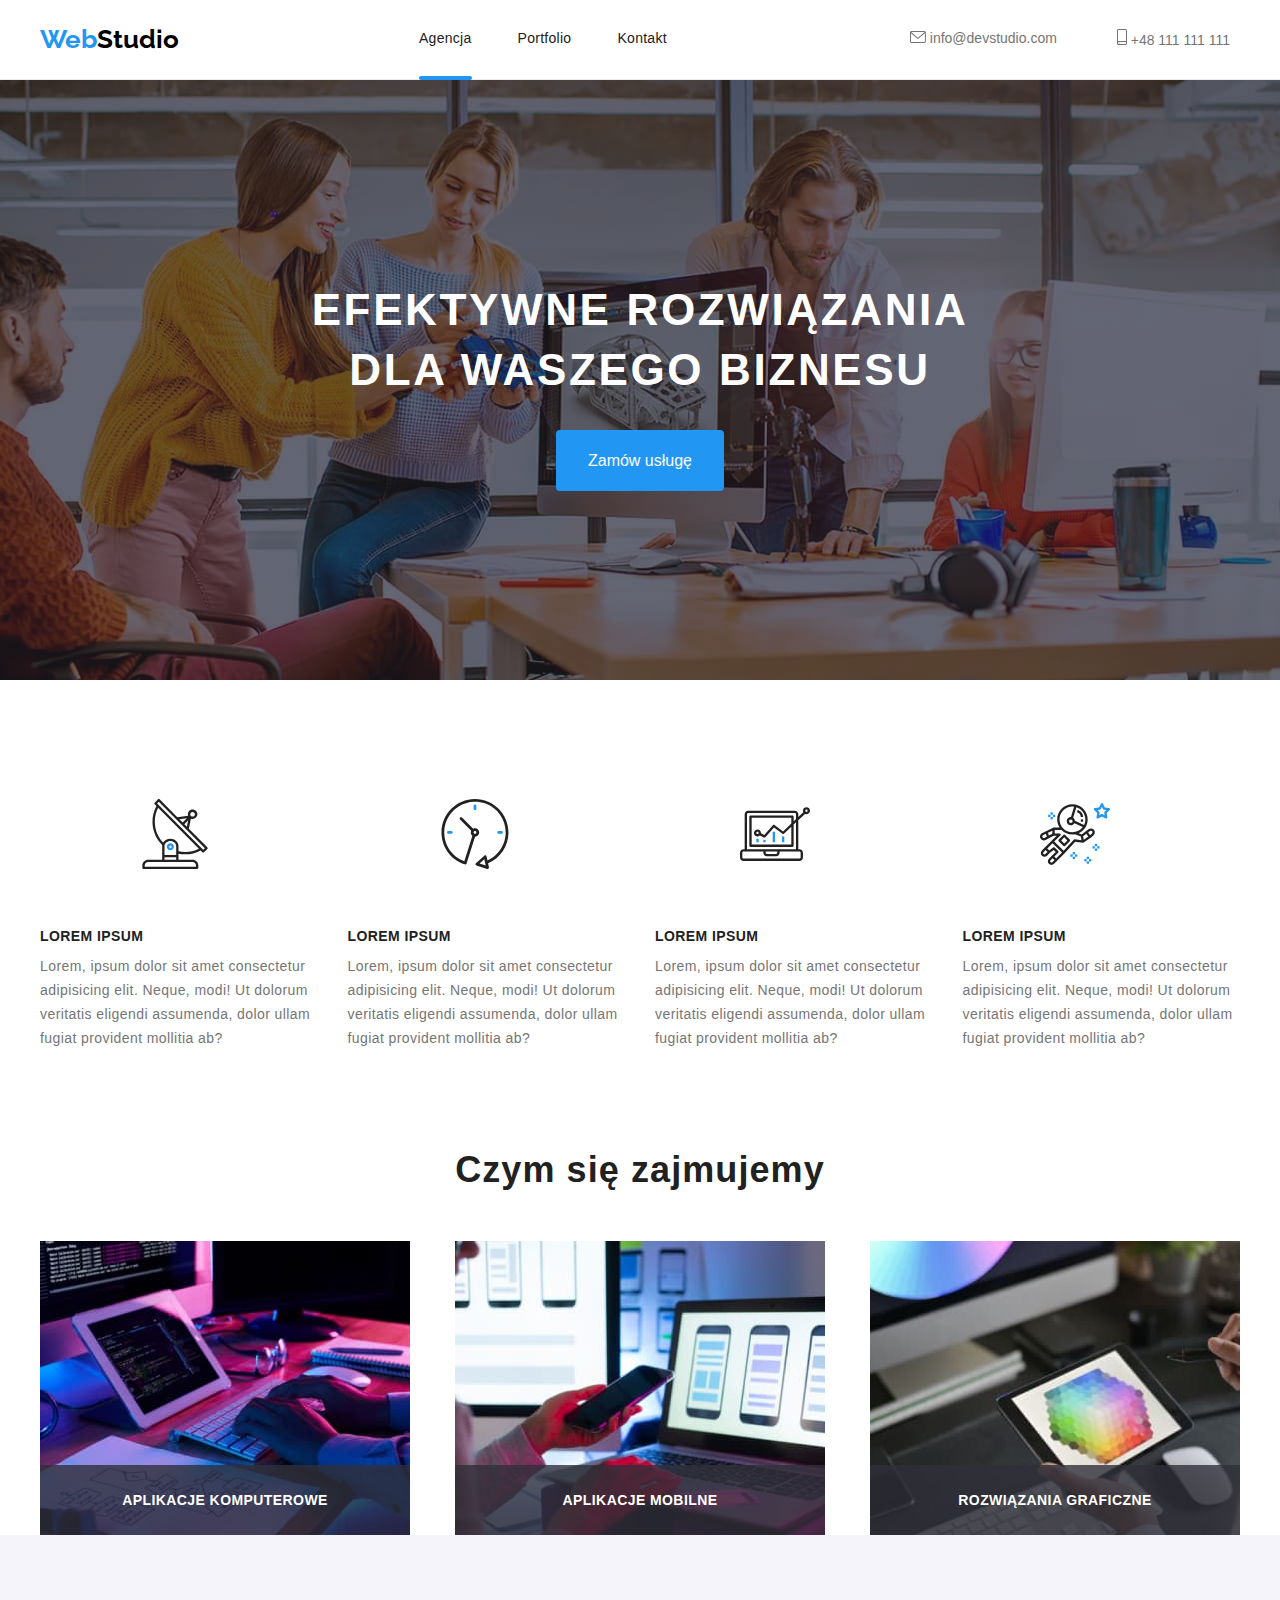
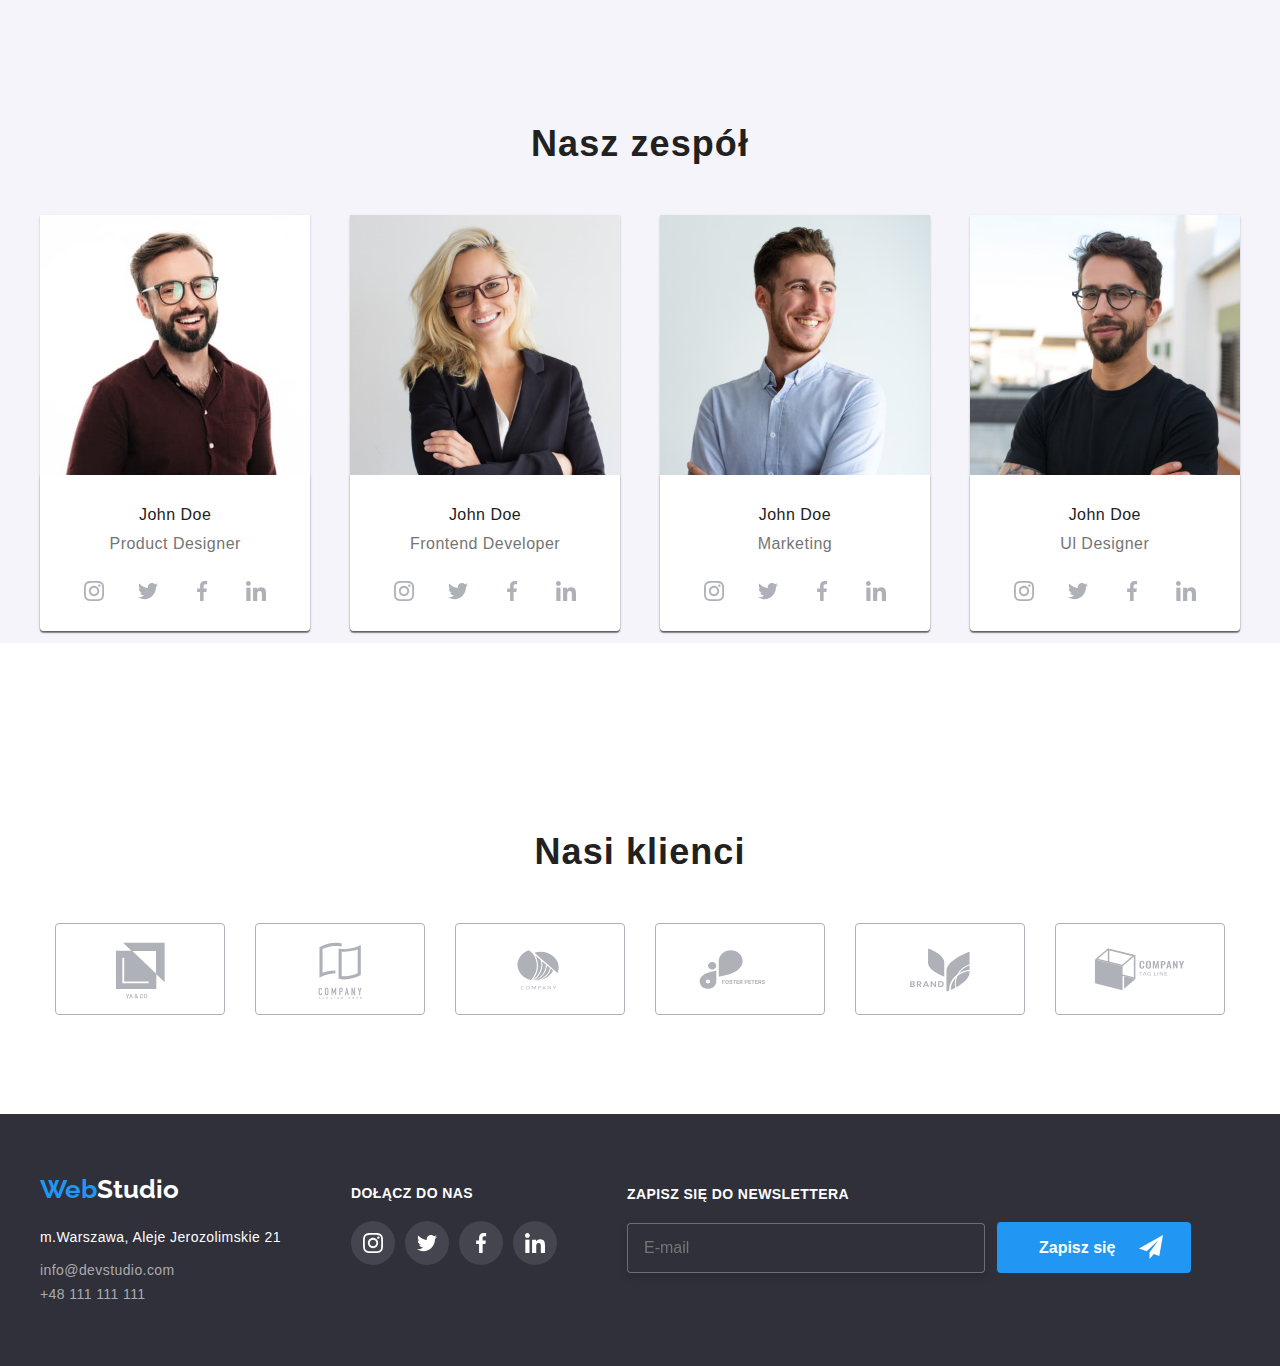
==== commit 0cf101bf: "zadanie domowe nr6" ====
--- a/index.html
+++ b/index.html
@@ -457,10 +457,12 @@
     <section class="newsletter">
       <h3 class="join-us"> Zapisz się do newslettera </h3>
       <form class="news-item">
-        <input type="email" class="news-email" placeholder="E-mail">
-        <button type="submit" class="news-sign"> Zapisz się <svg>
-          <use href="./images/icons.svg#icon-send" width="20" height="20"></use>
-        </svg>
+        <input type="text" class="news-email" name="email" placeholder="E-mail"> 
+         <button type="submit" class="news-sign"> Zapisz się 
+          <svg class="icon-send"> 
+          <use href="./images/icons.svg#icon-send" width="24" height="24"></use>
+        </svg> 
+    
       </button>
       </form>
     </section>
@@ -477,26 +479,43 @@
         </button>
         <form name="dane" autocomplete="on" novalidate>
           <p class="form-head">Zostaw swoje dane w formularzu poniżej</p>
-        
-            <label>
-            Imie
-            <input type="name" name="name"/>
+           
+            <label class="form-text">Imie
+              <svg class="form-icon">
+                <use href="./images/icons.svg#icon-person"></use>
+              </svg>
+              <input class="text-type" type="name" name="name"/>
+            </label>
+
+          <label class="form-text">Telefon
             <svg class="form-icon">
-              <use href="./images/icons.svg#icon-person"></use>
-            </svg>
+                <use href="./images/icons.svg#icon-phone"></use>
+              </svg>
+            <input class="text-type" type="phone" name="phone"/>
           </label>
-        
-          <label>
-            Telefon
-            <input type="phone" name="phone"/>
+
+          <label class="form-text">E-mail 
+            <svg class="form-icon">
+                <use href="./images/icons.svg#icon-email"></use>
+              </svg>
+            <input class="text-type" type="mail" name="mail"/>
           </label>
-          <label>
-            E-mail 
-            <input type="mail" name="mail"/>
+
+          <label class="form-text">Komentarz
+            <textarea name="feedback" placeholder="Wprowadź tekst"></textarea>
           </label>
-          <label>
-            Komentarz
-            <textarea name="feedback" placeholder="Wprowadź tekst"></textarea>
+       
+        <form class="modal-form">
+          <input class="modal-form-policy visually-hidden" id="user-policy" type="checkbox" name="policy"/>
+          <label for="user-policy" class="modal-form-policy-text">
+            Oświadczam iż akceptuję 
+            <a class="link" href="statute">Regulamin </a> i
+            <a class="link" href="policy">Politykę Prywatności</a>.
+          </label>
+        </form>
+          <label class="send-btn">
+            <button type="submit" class="send"> Wyślij
+               </button>
           </label>
         </form>
       </div>
--- a/css/styles.css
+++ b/css/styles.css
@@ -22,17 +22,17 @@
   width: 1200px;
   margin: 0 auto;
   align-items: center;
-  
+
 }
 section {
   padding-top: 94px;
-  
+
 }
 header {
   height: 80px;
   border-bottom: 1px solid #ECECEC;
 }
- 
+
 header .container {
   display: flex;
   align-items: center;
@@ -40,7 +40,8 @@
 }
 .link {
   text-decoration: none;
-  
+  color:#2196f3;
+
 }
 
 /* MENU */
@@ -80,12 +81,12 @@
   color: #212121;
   margin-right: 46px;
   text-decoration: none;
-  line-height: 16px; 
-  display: block; 
+  line-height: 16px;
+  display: block;
 }
 
 .menu-nav .link:hover,
-.menu-nav 
+.menu-nav
 link:focus {
   color: #2196f3;
   text-decoration: none;
@@ -114,7 +115,7 @@
   transition: 250ms cubic-bezier(0.4, 0, 0.2, 1);
 }
 
-.info:hover, 
+.info:hover,
 .info:focus {
   color: #2196f3;
   fill:#2196f3;
@@ -139,7 +140,7 @@
     object-fit: cover;
   top: 80px;
   background-color: #2f303a;
-  
+
 }
 .head-text {
   width: 696px;
@@ -188,7 +189,7 @@
   align-items: center;
   justify-content: center;
   padding-bottom: 34px;
-  
+
 }
 .button {
   background-color: #f5f4fa;
@@ -234,7 +235,7 @@
 .feature2,
 .feature3,
 .feature4 {
-  
+
   font-weight: 700;
   font-size: 14px;
   line-height: 16px;
@@ -302,13 +303,13 @@
   height: 708px;
   background-color: #f5f4fa;
   display: block;
-  
+
 }
 .workers-photo {
   display: flex;
   justify-content: space-between;
-  
-  
+
+
 }
 
 .workers {
@@ -327,7 +328,7 @@
   background: #FFFFFF;
   box-shadow: 0px 1px 3px rgba(0, 0, 0, 0.12), 0px 1px 1px rgba(0, 0, 0, 0.14), 0px 2px 1px rgba(0, 0, 0, 0.2);
   border-radius: 0px 0px 4px 4px;
-  
+
 
 }
   .person {
@@ -351,7 +352,7 @@
   align-items: center;
   justify-content: space-between;
   padding: 0px 32px 18px;
-  
+
 }
 
 .social-list_link {
@@ -398,7 +399,7 @@
   flex-wrap: wrap;
   gap: 30px;
   padding-bottom: 94px;
-  
+
 }
 .client-icon {
   width: 170px;
@@ -429,7 +430,7 @@
   gap: 30px;
   justify-content: space-between;
   align-items: center;
-  
+
 }
 .projects {
   font-weight: 700;
@@ -457,7 +458,7 @@
   border: 1px solid #eeeeee;
   background-color: #fff;
   list-style: none;
-  
+
 }
 .boxes:hover,
 .boxes:focus {
@@ -494,7 +495,7 @@
   line-height: 28px;
   letter-spacing: 0.03em;
   color: #FFFFFF;
-  
+
 }
 
 /* FOOTER */
@@ -502,7 +503,7 @@
 .contact2 {
   background-color: #2f303a;
   height: 252px;
-  
+
 }
 address{
   font-size: 14px;
@@ -551,7 +552,7 @@
 .social {
  padding-top: 30px;
  padding-left: 70px;
- 
+
 }
 .join-us {
 font-weight: 700;
@@ -588,12 +589,28 @@
 .social-item_link:focus {
   background-color: #2196f3;
 }
+.newsletter {
+  padding-top: 40px;
+  padding-left: 70px;
+}
 .news-item {
   display: flex;
-  align-items: center;
+  align-items:center;
   flex-wrap: wrap;
   gap: 12px;
-}
+
+}
+.news-email {
+  width: 358px;
+  height: 50px;
+  border: 1px solid rgba(255, 255, 255, 0.3);
+  filter: drop-shadow(0px 4px 4px rgba(0, 0, 0, 0.15));
+  border-radius: 4px;
+  padding: 15px 10px 15px 16px;
+  margin: 0;
+  background-color:#2f303a;
+}
+
 .news-sign {
   display: flex;
   background-color: #2196f3;
@@ -601,22 +618,25 @@
   font-size: 16px;
   font-weight: 700;
   border: none;
-  padding: 15px 32px;
+  padding: 10px 28px 10px 42px;
   text-align: center;
   cursor: pointer;
   background: #2196f3;
   border-radius: 4px;
   line-height: 31px;
-   /* margin: 0 auto; */
-  transition: 250ms cubic-bezier(0.4, 0, 0.2, 1);
-}
-.submit {
-  display: flex;
-  gap: 8px;
-  align-items: center;
-  justify-content: center;
-  padding-bottom: 34px;
-}
+  transition: 250ms cubic-bezier(0.4, 0, 0.2, 1);
+}
+
+
+.icon-send {
+  width: 24px;
+  height: 24px;
+  margin-left: 24px;
+  margin-top: 3px;
+
+
+}
+
 /* BACKDROP */
 
 .backdrop {
@@ -626,7 +646,7 @@
   width: 100%;
   height: 100%;
   background-color: rgba(0, 0, 0, 0.1);
-  
+
 }
 .modal {
   position: absolute;
@@ -639,7 +659,7 @@
   border-radius: 4px;
   transform: translate(-50%,-50%);
   transition: 250ms cubic-bezier(0.4, 0, 0.2, 1)
-  
+
 }
 .close-btn {
   position: absolute;
@@ -661,58 +681,150 @@
   transform: translate(-50%);
   transition: cubic-bezier(0.4, 0, 0.2, 1) 250ms;
 }
-
-.form-head {
-font-weight: 700;
-font-size: 20px;
-line-height: 23px;
-text-align: center;
-letter-spacing: 0.03em;
-color: #212121;
-padding: 40px 40px 30px;
-}
+/* CLOSE-BTN */
 .close {
   display: flex;
   fill: #000;
   align-items:center;
   justify-content: center;
-  padding: 8px 8px 0px 0px;
-  
 }
 .close-x {
   width: 11px;
   height: 11px;
 }
-
-input,
-textarea {
+/* FORM */
+
+.form-head {
+  font-weight: 700;
+  font-size: 20px;
+  line-height: 23px;
+  text-align: center;
+  letter-spacing: 0.03em;
+  color: #212121;
+  padding: 40px 40px 30px;
+  }
+  .form-text {
+  font-weight: 400;
+  font-size: 12px;
+  line-height: 14px;
+  letter-spacing: 0.01em;
+  color: #757575;
+  font-family: inherit;
+  padding-left: 40px;
+  padding-right:40px;
+  }
+
+label {
+  position: relative;
+  display: flex;
+  flex-direction: column;
+  margin-bottom: 12px;
+
+}
+
+.text-type{
   padding: 10px;
-  font-family: inherit;
+  padding-left: 40px;
   margin-top: 4px;
   border: 1px solid rgba(33, 33, 33, 0.2);
   border-radius: 4px;
-}
+  outline: none;
+}
+
+.text-type:focus-within{
+  border-color: #2196f3;
+}
+
 textarea {
   resize: none;
   padding-bottom: 20px;
   width: 448px;
   height: 120px;
-}
-label {
-  display:flex;
-  flex-direction: column;
-  margin-bottom: 12px;
-  padding-left: 40px;
-  padding-right:40px;
-  font-weight: 400;
-font-size: 12px;
-line-height: 14px;
-letter-spacing: 0.01em;
-color: #757575;
-
-}
+  padding: 10px;
+  margin-top: 4px;
+  border: 1px solid rgba(33, 33, 33, 0.2);
+  border-radius: 4px;
+  outline: none;
+}
+textarea:focus-within{
+border-color: #2196F3;
+}
+
 .form-icon {
   
   width: 18px;
   height: 18px;
-}+  outline: none;
+}
+
+.form-icon :focus-within {
+  fill:#2196f3;
+}
+
+/* CHECKBOX */
+.modal-form {
+  display: flex;
+  width: 100%;
+  flex-direction: column;
+}
+.modal-form-policy-text{
+  display: inline-block;
+  font-weight: 400;
+  font-size: 14px;
+  line-height: 24px;
+  letter-spacing: 0.03em;
+  color: #757575;
+  padding: 20px 54px 0px ;
+
+}
+.modal-form-policy-text::before {
+  display: inline-block;
+  content: "";
+  width: 16px;
+  height: 16px;
+  border: 2px solid #212121;
+  border-radius: 2px;
+  outline: none;
+  transition: 250ms cubic-bezier(0.4, 0, 0.2, 1);
+
+}
+.modal-form-policy:checked + .modal-form-policy-text::before{
+  background-color: #2196f3;
+  border: none;
+  border-radius: 2px ;
+  background-image: url(../images/check.svg);
+ background-position: center;
+ background-repeat: no-repeat;
+}
+.visually-hidden {
+  position: absolute;
+  clip: rect(1px 1px 1px 1px);
+  clip: rect(1px, 1px, 1px, 1px);
+  padding: 0;
+  border: 0;
+  height: 1px;
+  width: 1px;
+  overflow: hidden;
+}
+.send {
+  display: flex;
+  background-color: #2196f3;
+  color: #ffffff;
+  font-size: 16px;
+  font-weight: 700;
+  border: none;
+  padding: 10px 76px 10px 76px;
+  text-align: center;
+  cursor: pointer;
+  background: #2196f3;
+  border-radius: 4px;
+  line-height: 31px;
+  transition: 250ms cubic-bezier(0.4, 0, 0.2, 1);
+}
+.send-btn{
+  display: flex;
+  align-items:center;
+  justify-content: center;
+
+
+}
